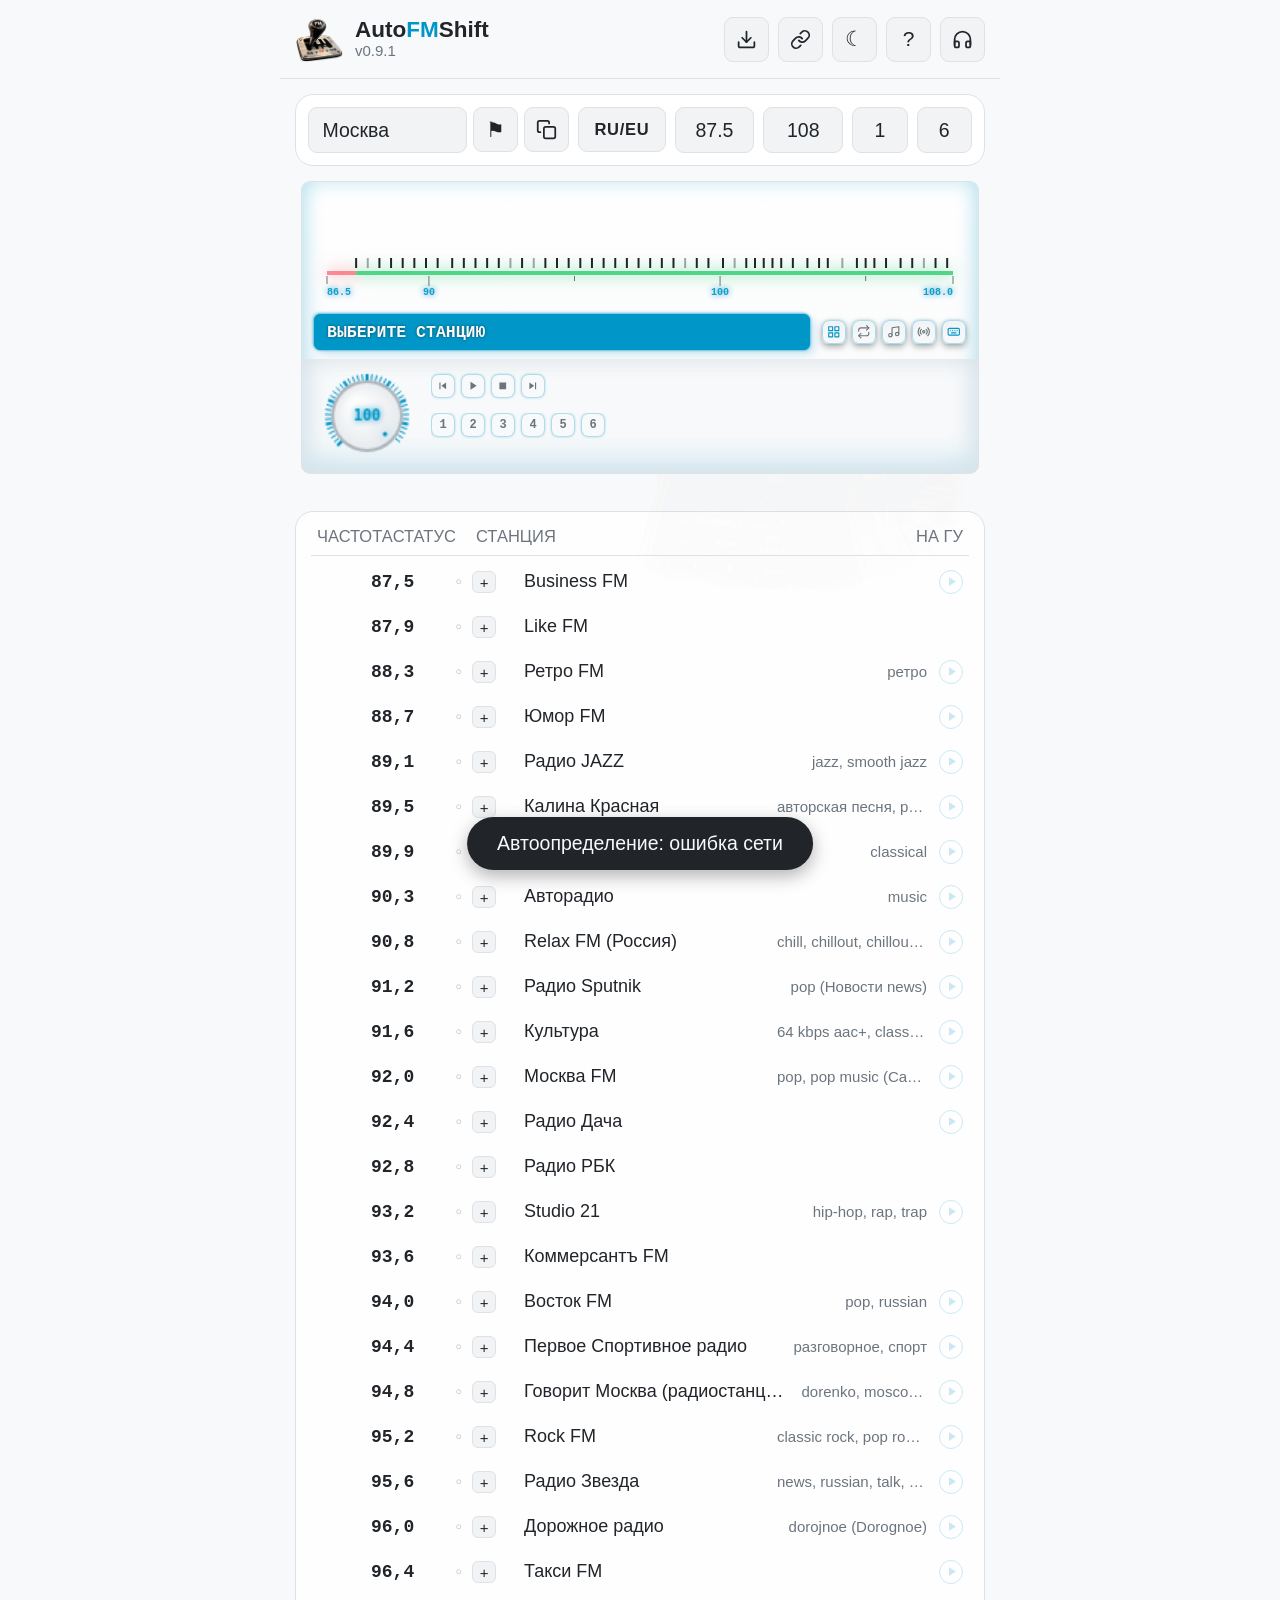
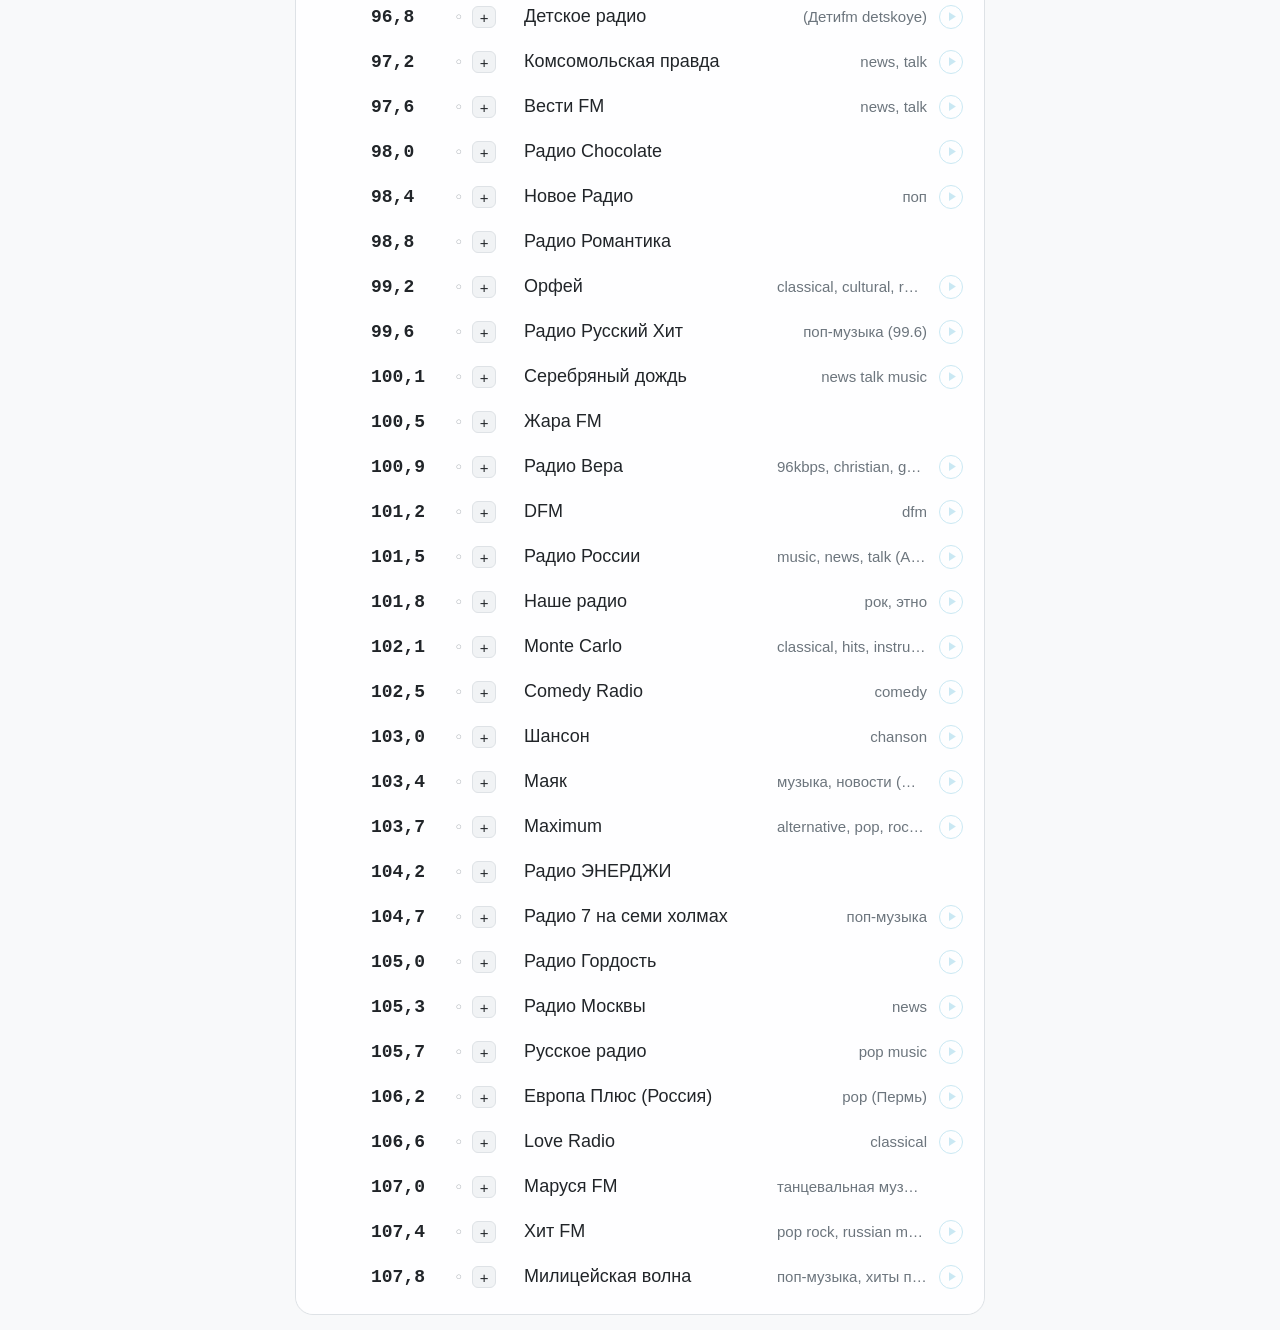
==== index.html @ d3cd69a8 "Release 0.9.1" ====
<!DOCTYPE html>
<html lang="ru">
<head>
    <meta charset="UTF-8">
    <meta name="viewport" content="width=device-width, initial-scale=1.0">
    <meta name="author" content="tabookot; GLM; Claude (Anthropic)">
    <meta http-equiv="Content-Security-Policy" content="default-src 'self'; script-src 'self' https://cdnjs.cloudflare.com https://cdn.jsdelivr.net; style-src 'self' 'unsafe-inline' https://fonts.googleapis.com; font-src https://fonts.gstatic.com; img-src * data: blob:; media-src * blob:; connect-src https: http:; object-src 'none'; base-uri 'none'; form-action 'none'">
    <title>AutoFMShift</title>
    <link rel="icon" type="image/png" href="img/logo_100.png?v=0.9.1">
    <link rel="icon" type="image/svg+xml" href="data:image/svg+xml,%3Csvg xmlns='http://www.w3.org/2000/svg' viewBox='0 0 32 32'%3E%3Cstyle%3E:root{--plate-bg:%23f8f9fa;--plate-border:%23adb5bd;--track:%23212529;--knob:%2300b4d8}@media(prefers-color-scheme:dark){:root{--plate-bg:%23212529;--plate-border:%23495057;--track:%23f8f9fa;--knob:%2300d4ff}}.plate{fill:var(--plate-bg);stroke:var(--plate-border);stroke-width:2}.track{stroke:var(--track);stroke-width:2.5;stroke-linecap:round;stroke-linejoin:round;fill:none}.knob{fill:var(--knob)}%3C/style%3E%3Crect class='plate' x='2' y='2' width='28' height='28' rx='6'/%3E%3Cpath class='track' d='M10 8v16 M22 8v16 M10 16 l4-5 l4 10 l4-5'/%3E%3Ccircle class='knob' cx='22' cy='8' r='4' style='fill:var(--knob)'/%3E%3C/svg%3E">
    <link rel="apple-touch-icon" href="img/logo_100.png?v=0.9.1">
    <link rel="preconnect" href="https://fonts.googleapis.com">
    <link rel="preconnect" href="https://fonts.gstatic.com" crossorigin>
    <link href="https://fonts.googleapis.com/css2?family=Orbitron:wght@500;700;900&display=swap" rel="stylesheet">
    <link rel="stylesheet" href="style.css?v=0.9.1">
    
    <script src="compat.js?v=0.9.1"></script>
</head>
<body>
    <div class="app-container">
        <header class="app-header">
            <div class="brand">
                <div id="logoBtn" class="logo-img" title="AutoFMShift" role="button" tabindex="0" aria-label="Логотип"></div>
                <div id="headerBrand" class="header-brand">
                    <span class="hb-name">Auto<span class="hb-accent">FM</span>Shift</span>
                    <span class="hb-ver" id="headerVersion"></span>
                </div>
            </div>
            <div class="player-panel" id="playerPanel">
                <div class="player-info">
                    <img id="playerLogo" src="" alt="logo" class="player-logo">
                    <div class="player-text">
                        <a id="playerName" href="#" target="_blank" rel="noopener" class="player-name"></a>
                        <a id="playerStreamInfo" class="player-stream-info" title="Сменить поток"></a>
                    </div>
                </div>
                <div class="player-controls-vertical">
                    <div id="playerHint" class="player-hint"></div>
                    <div class="player-controls-row">
                        <button id="playerPrevBtn" class="player-btn" title="Предыдущая">
                            <svg width="18" height="18" viewBox="0 0 24 24" fill="currentColor"><path d="M6 6h2v12H6zm3.5 6l8.5 6V6z"/></svg>
                        </button>
                        <button id="playerPlayBtn" class="player-btn" title="Воспроизведение/Пауза">
                            <svg width="18" height="18" viewBox="0 0 24 24" fill="currentColor"><path d="M8 5v14l11-7z"/></svg>
                        </button>
                        <button id="playerNextBtn" class="player-btn" title="Следующая">
                            <svg width="18" height="18" viewBox="0 0 24 24" fill="currentColor"><path d="M6 18l8.5-6L6 6v12zM16 6v12h2V6h-2z"/></svg>
                        </button>
                    </div>
                    <button id="playerStopBtn" class="player-btn player-btn-mini" title="Стоп">
                        <svg width="12" height="12" viewBox="0 0 24 24" fill="currentColor"><path d="M6 6h12v12H6z"/></svg>
                    </button>
                </div>
                <input type="range" id="volumeSlider" class="volume-slider" min="0" max="1" step="0.01" value="1" title="Громкость">
                <canvas id="spectrumCanvas" class="spectrum-canvas"></canvas>
            </div>
            <div class="actions">
                <div class="dropdown">
                    <button id="downloadBtn" class="btn-icon" title="Скачать" aria-label="Скачать">
                        <svg width="14" height="14" viewBox="0 0 24 24" fill="none" stroke="currentColor" stroke-width="2" stroke-linecap="round" stroke-linejoin="round"><path d="M21 15v4a2 2 0 0 1-2 2H5a2 2 0 0 1-2-2v-4"></path><polyline points="7 10 12 15 17 10"></polyline><line x1="12" y1="15" x2="12" y2="3"></line></svg>
                    </button>
                    <div id="downloadMenu" class="dropdown-menu">
                        <div class="dropdown-item" data-format="png">PNG</div>
                        <div class="dropdown-item" data-format="pdf">PDF</div>
                        <div class="dropdown-item" data-format="xlsx">XLSX</div>
                        <div class="dropdown-item" data-format="json">JSON</div>
                    </div>
                </div>
                <button id="shareBtn" class="btn-icon" title="Поделиться" aria-label="Поделиться">
                    <svg width="14" height="14" viewBox="0 0 24 24" fill="none" stroke="currentColor" stroke-width="2" stroke-linecap="round" stroke-linejoin="round"><path d="M10 13a5 5 0 0 0 7.54.54l3-3a5 5 0 0 0-7.07-7.07l-1.72 1.71"></path><path d="M14 11a5 5 0 0 0-7.54-.54l-3 3a5 5 0 0 0 7.07 7.07l1.71-1.71"></path></svg>
                </button>
                <button id="themeBtn" class="btn-icon" title="Сменить тему" aria-pressed="false"></button>
                <button id="helpBtn" class="btn-icon" title="Инструкция" aria-label="Инструкция">?</button>
                <button id="modeBtn" class="btn-icon" title="Режим" aria-label="Режим"></button>
                <div class="dropdown" id="menuBtnWrapper" style="display: none;">
                    <button id="menuBtn" class="btn-icon" title="Меню">☰</button>
                    <div id="menuDropdown" class="dropdown-menu" style="right: 0; left: auto;"></div>
                </div>
            </div>
        </header>

        <div id="helpModal" class="modal">
            <div class="modal-content">
                <div class="modal-header">
                    <div style="display: flex; flex-direction: column; line-height: 1;">
                        <span style="font-weight: 700; font-size: 18px; font-family: 'Inter', 'Segoe UI', Tahoma, Geneva, Verdana, sans-serif; white-space: nowrap;">Auto<span style="color: var(--accent);">FM</span>Shift</span>
                        <a class="version" id="appVersion" href="https://github.com/tabookot/AutoFMShift" target="_blank" rel="noopener" style="font-size: 10px; color: var(--text-dim); margin-top: 4px;"></a>
                    </div>
                    <div class="actions" style="gap: 6px;">
                        <button id="importBtn" class="btn-icon" title="Импорт настроек (JSON)" aria-label="Импорт">
                            <svg width="14" height="14" viewBox="0 0 24 24" fill="none" stroke="currentColor" stroke-width="2" stroke-linecap="round" stroke-linejoin="round"><path d="M21 15v4a2 2 0 0 1-2 2H5a2 2 0 0 1-2-2v-4"></path><polyline points="17 8 12 3 7 8"></polyline><line x1="12" y1="3" x2="12" y2="15"></line></svg>
                        </button>
                        <input type="file" id="importFileInput" accept=".json" style="display: none;">
                        <div class="dropdown">
                            <button id="resetBtn" class="btn-icon" title="Сброс">
                                <svg width="14" height="14" viewBox="0 0 24 24" fill="none" stroke="currentColor" stroke-width="2" stroke-linecap="round" stroke-linejoin="round"><path d="M18.36 6.64a9 9 0 1 1-12.73 0"></path><line x1="12" y1="2" x2="12" y2="12"></line></svg>
                            </button>
                            <div id="resetMenu" class="dropdown-menu">
                                <div class="dropdown-item" data-reset="city">Сброс текущего города</div>
                                <div class="dropdown-item" data-reset="all">Полный сброс</div>
                            </div>
                        </div>
                        <button id="closeHelpBtn" class="btn-icon" title="Закрыть">
                            <svg width="14" height="14" viewBox="0 0 24 24" fill="none" stroke="currentColor" stroke-width="2" stroke-linecap="round" stroke-linejoin="round"><line x1="18" y1="6" x2="6" y2="18"></line><line x1="6" y1="6" x2="18" y2="18"></line></svg>
                        </button>
                    </div>
                </div>
                <div class="intro" style="margin-top: 15px;">
                    <b>О приложении:</b> Решает проблему прослушивания местных FM-радиостанций на автомобилях с нестандартным диапазоном магнитолы (например, JDM). Приложение подбирает необходимый FM-адаптер (сдвиг частоты), чтобы все местные станции попадали в диапазон вашего ГУ, и показывает, на какой частоте их искать.<br>
                    Данные предоставлены сайтом <a href="https://radiopedia.fandom.com/ru/" target="_blank" rel="noopener">radiopedia.fandom.com</a> и <a href="https://www.radio-browser.info/" target="_blank" rel="noopener">radio-browser.info</a>. <a href="#" id="apiBackupBtn" title="Сформировать бэкап API" style="font-size: 10px; color: var(--text-dim); text-decoration: none;">💾</a>
                </div>
                <ol class="manual">
                    <li>Выберите <b>Город</b> и <b>Диапазон ГУ</b> (магнитолы).</li>
                    <li>Если ГУ не поддерживает местные частоты, под таблицей появится блок <b>FM-Адаптер</b>.</li>
                    <li>Цвета кнопок адаптера (цифра = сдвиг в МГц):
                        <ul>
                            <li><span class="dot best"></span> Ярко-зеленый: лучший сдвиг (кратный 10).</li>
                            <li><span class="dot full"></span> Белый: все станции доступны.</li>
                            <li><span class="dot partial-grad"></span> От желтого к красному: частичное покрытие (зависит от количества доступных станций).</li>
                            <li><span class="dot none"></span> Розовый: станции недоступны.</li>
                        </ul>
                    </li>
                    <li>В таблице колонка «На ГУ» подсвечивает доступные частоты <span style="color:var(--green);font-weight:bold;">зеленым</span>, а недоступные — <span style="color:var(--pink);font-weight:bold;">красным</span>. Оригинальные частоты и названия недоступных станций слегка затемнены.</li>
                    <li>Приложение автоматически сохраняет ваши настройки в локальном кэше браузера для быстрого восстановления.</li>
                    <li><b>Режимы приложения (Настройка / Плеер):</b> Кнопка переключения в правом верхнем углу. В режиме "Настройка" видны поля ввода и сдвиги. В режиме "Плеер" они скрыты для удобства прослушивания. Статусы станций (♥, ★, ⊘) и номера кнопок доступны в обоих режимах.</li>
                    <li><b>🎛️ Шкала-тюнер (FM Dial):</b> Интерактивная шкала частот. Зеленым отмечены доступные частоты, красным — недоступные. Наведите курсор на засечку станции, чтобы увидеть её логотип, жанры и частоту. Кнопки под шкалой позволяют сжать её до диапазона станций города или развернуть на весь FM, а также переключать отображение (Оригинал / На ГУ). Долгий клик по кнопке "На ГУ" разворачивает шкалу. Рядом находится переключатель режима перемотки (по частотам или по назначенным кнопкам), который применяется для кнопок в шапке и на гарнитуре.</li>
                    <li><b>🔄 Смена потоков:</b> Кнопка смены потока рядом с дисплеем шкалы. Одинарный клик меняет поток по кругу. Долгий клик (или правая кнопка мыши) открывает список всех потоков с битрейтом и названием для точного выбора.</li>
                    <li><b>🔊 Крутилка громкости и Mute:</b> Вращайте колесиком мыши или перетаскивайте. Клик по крутилке включает/выключает звук (Mute).</li>
                    <li><b>🔢 Кнопки магнитолы и режим перемотки:</b> Цифровые кнопки под шкалой. Долгое удержание назначает текущую станцию на кнопку. Переключатель режима (иконка списка/кнопок) рядом со шкалой задаёт, как работают кнопки перемотки и гарнитуры: по назначенным кнопкам или по частотам.</li>
                    <li><b>🎵 Инфо о треке из потока:</b> Переключатель с иконкой ноты рядом со шкалой (по умолчанию выкл). Открывает параллельное подключение к потоку и читает метаданные ICY: исполнитель и трек появляются в бегущей строке под шкалой, в подсказке строки потока в шапке и в заголовке вкладки. Цвет иконки — статус: жёлтый мигающий — подключение, зелёный — трек получен, голубой — соединение есть, но треков ещё не было, розовый — ошибка (нет метаданных, CORS или сеть). Подсказка на иконке показывает детали, включая последний полученный трек и число обновлений. Учтите: пока включено, трафик удваивается (второе соединение с потоком), и не все станции отдают метаданные в браузер.</li>
                    <li><b>🎧 Плеер в шапке:</b> Когда дисплей шкалы не виден на экране, в шапке появляется компактный плеер с названием станции, потоком (частота — жирным), громкостью и спектром. При видимой шкале плеер скрывается, а его место занимает название и версия приложения. Громкость регулируется и крутилкой на панели шкалы (колесо/перетаскивание, клик — Mute).</li>
                    <li><b>📲 Системный плеер:</b> На экране блокировки телефона и в шапке ОС доступны Play/Pause/Стоп и смена станции. На iOS кнопки перемотки выглядят как «10 сек» — это ограничение системы для живых потоков, через них работает именно смена станции.</li>
                    <li><b>⭐ Избранное:</b> Первый пункт в списке городов — виртуальный город. При каждом входе в него автоматически собираются все станции со статусами ♥ и ★ из всех городов (без дублей названий, частота — от города, где станция встретилась первой). Внутри него работают свои статусы и кнопки магнитолы, оно хранится локально, участвует в экспорте/импорте JSON и копировании настроек как обычный город. «Сброс текущего города» очищает статусы и кнопки Избранного и сразу собирает ♥/★ со всех городов заново.</li>
                    <li><b>Копирование настроек:</b> Перенос из другого города в текущий (включая Избранное в обе стороны) без удаления существующих настроек: статусы (♥, ★) добавляются только станциям без пометок, номера кнопок переносятся, только если в городе-цели ещё нет ни одной назначенной. Для Избранного дополнительно вносятся ♥/★-станции города-источника, которых в нём ещё не было.</li>
                    <li><b>Экспорт / Импорт (JSON) и Офлайн-режим:</b> Позволяет сделать резервную копию ваших настроек и списка станций для всех городов в один файл. Списки кэшируются, позволяя работать с приложением даже при падении API или отсутствии интернета.</li>
                    <li><b>Подсказка для ввода:</b> Чтобы изменить число в полях ввода, прокручивайте колесо мыши вверх или вниз, а на мобильных — касайтесь поля и ведите палец вверх или вниз.</li>
                    <li style="font-size: 11px; color: var(--text-dim); list-style: none;">Источники данных: <span style="color: var(--accent); font-weight: bold;">■ API</span>, <span style="color: var(--green); font-weight: bold;">■ Бэкап</span>, <span style="color: var(--text-dim); font-weight: bold;">■ Кэш</span>. Плейлист и метаданные: <span style="color: var(--text-dim); font-weight: bold;">■ radio-browser.info</span>.</li>
                </ol>
                <p class="authors" style="font-size: 12px; color: var(--text-dim);">Авторы: tabookot, GLM, Claude (Anthropic) — <a href="https://github.com/tabookot/AutoFMShift/blob/main/AUTHORS.md" target="_blank" rel="noopener">AUTHORS.md</a></p>
                <div class="repo-link">
                    <a href="https://github.com/tabookot/AutoFMShift" target="_blank" rel="noopener">GitHub репозиторий</a>
                </div>
            </div>
        </div>

        <div id="cacheModal" class="modal">
            <div class="modal-content">
                <div class="modal-header">
                    <h2>Обновление приложения</h2>
                </div>
                <div class="intro">
                    Версия сохраненных данных устарела и несовместима с новой версией приложения. <br><br>
                    Необходимо сделать полный сброс. Все текущие локальные настройки (города, статусы, кнопки) будут удалены.<br><br>
                    Вы согласны продолжить?
                </div>
                <div style="display:flex; gap:10px; justify-content:center; margin-top: 20px;">
                    <button id="cacheResetBtn" class="btn-text" style="flex:1; background: var(--danger); color: #fff; border-color: var(--danger);">Сбросить и продолжить</button>
                </div>
            </div>
        </div>

        <div id="transferModal" class="modal">
            <div class="modal-content">
                <div class="modal-header">
                    <h2>Копирование настроек</h2>
                    <button class="btn-close" id="closeTransferBtn">&times;</button>
                </div>
                <div class="intro">
                    Выберите город-источник для копирования статусов и кнопок в текущий город:
                    <div id="transferCityList" class="custom-select-menu show" style="position:relative; max-height:250px; margin-top:10px; border-color:var(--border);"></div>
                    <div style="display:flex; gap:20px; margin-top:15px; justify-content: center;">
                        <label class="checkbox-wrap">
                            <input type="checkbox" id="transferStatuses" checked>
                            <span class="checkbox-custom"></span> Статусы
                        </label>
                        <label class="checkbox-wrap">
                            <input type="checkbox" id="transferPresets" checked>
                            <span class="checkbox-custom"></span> Номера кнопок
                        </label>
                    </div>
                    <div style="font-size: 11px; color: var(--text-dim); margin-top: 8px;">Существующие настройки не удаляются: статусы добавляются только станциям без пометок, кнопки переносятся, только если в городе-цели ещё нет ни одной назначенной.</div>
                </div>
                <div style="display:flex; gap:10px; justify-content:center; margin-top: 20px;">
                    <button id="doTransferBtn" class="btn-text" style="flex:1; background: var(--accent); color: var(--bg); border-color: var(--accent);">Копировать</button>
                    <button id="cancelTransferBtn" class="btn-text" style="flex:1;">Отмена</button>
                </div>
            </div>
        </div>

        <div id="exportModal" class="modal">
            <div class="modal-content">
                <div class="modal-header">
                    <h2>Экспорт настроек (JSON)</h2>
                    <button class="btn-close" id="closeExportBtn">&times;</button>
                </div>
                <div class="intro">
                    Отметьте города, настройки которых вы хотите выгрузить в файл бэкапа:
                    <button id="toggleAllExportBtn" class="btn-text" style="margin-top:10px; width:100%;">Выделить все</button>
                    <div id="exportCityList" class="custom-select-menu show" style="position:relative; max-height:280px; margin-top:5px; border-color:var(--border); overflow-y: auto;"></div>
                </div>
                <div style="display:flex; gap:10px; justify-content:center; margin-top: 20px;">
                    <button id="doExportBtn" class="btn-text" style="flex:1; background: var(--accent); color: var(--bg); border-color: var(--accent);">Экспортировать</button>
                    <button id="cancelExportBtn" class="btn-text" style="flex:1;">Отмена</button>
                </div>
            </div>
        </div>

        <main class="content">
            <section class="panel control-panel">
                <div class="control-row">
                    <div class="select-group">
                        <div class="select-wrapper" title="Выберите город для загрузки списка местных радиостанций.">
                            <div id="citySelect" class="custom-select" tabindex="0">
                                <div id="citySelectTrigger" class="custom-select-trigger">Загрузка...</div>
                                <div id="citySelectMenu" class="custom-select-menu"></div>
                            </div>
                            <button id="geoBtn" class="btn-icon mini" title="Определить ваш город по IP-адресу.">&#9873;</button>
                            <button id="transferBtn" class="btn-icon mini" title="Скопировать настройки от другого города" style="display: none;">
                                <svg width="14" height="14" viewBox="0 0 24 24" fill="none" stroke="currentColor" stroke-width="2" stroke-linecap="round" stroke-linejoin="round"><rect x="9" y="9" width="13" height="13" rx="2" ry="2"></rect><path d="M5 15H4a2 2 0 0 1-2-2V4a2 2 0 0 1 2-2h9a2 2 0 0 1 2 2v1"></path></svg>
                            </button>
                        </div>
                        <div class="dropdown">
                            <button id="templatesBtn" class="btn-text" title="Головное Устройство (ГУ) — это магнитола. Выберите диапазон частот в зависимости от рынка происхождения авто (Япония, США, РФ/Европа) или укажите свой.">RU/EU</button>
                            <div id="templatesMenu" class="dropdown-menu"></div>
                        </div>
                    </div>
                    <div class="input-group">
                        <input type="number" id="minFreq" step="0.1" min="64" max="110" title="Мин. частота ГУ">
                        <input type="number" id="maxFreq" step="0.1" min="64" max="110" title="Макс. частота ГУ">
                        <input type="number" id="bands" min="1" max="5" value="1" title="Кол-во бэндов (диапазонов) ГУ" style="display: none;">
                        <input type="number" id="presets" min="1" max="18" value="6" title="Кнопок быстрого доступа в одном бэнде" style="display: none;">
                    </div>
                </div>
            </section>

            <div class="content-wrapper">
                <div class="bg-bandit" id="bgBandit"></div>
                
                <section class="panel adapter-panel" id="adapterPanel" style="display: none;">
                    <div class="panel-title" title="Сдвиг частоты вычитается из частоты станции для попадания в диапазон ГУ. Например, станция 100.0 МГц при сдвиге 10 будет вещать на 90.0 МГц.">FM-Адаптер (Сдвиг, МГц)</div>
                    <div class="chips-container" id="adapterChips"></div>
                    <div class="hover-trigger" id="hoverTrigger" title="Наведите или удерживайте для подсказки" style="width: 64px; right: 0;"></div>
                </section>

                <div id="fmDialWrapper" class="fm-dial-wrapper" style="display: none;">
                    <canvas id="fmDialCanvas"></canvas>
                    <div class="dial-display-row">
                        <div class="dial-display-info">
                            <div id="dialPlayerLogo" class="dial-player-logo" style="display: none;"></div>
                            <div id="dialMarqueeContainer" class="dial-marquee-container">
                                <div id="dialMarquee" class="dial-marquee">ВЫБЕРИТЕ СТАНЦИЮ</div>
                            </div>
                        </div>
                        <div class="fm-dial-controls">
                            <button id="dialSkipModeBtn" class="chip-btn control-chip" title="Режим перемотки: По кнопкам"></button>
                            <button id="dialSwitchStreamBtn" class="chip-btn control-chip" title="Сменить поток">
                                <svg width="14" height="14" viewBox="0 0 24 24" fill="none" stroke="currentColor" stroke-width="2" stroke-linecap="round" stroke-linejoin="round"><polyline points="17 1 21 5 17 9"></polyline><path d="M3 11V9a4 4 0 0 1 4-4h14"></path><polyline points="7 23 3 19 7 15"></polyline><path d="M21 13v2a4 4 0 0 1-4 4H3"></path></svg>
                            </button>
                            <button id="dialMetaBtn" class="chip-btn control-chip" title="Инфо о треке: выкл">
                                <svg width="14" height="14" viewBox="0 0 24 24" fill="none" stroke="currentColor" stroke-width="2" stroke-linecap="round" stroke-linejoin="round"><path d="M9 18V5l12-2v13"></path><circle cx="6" cy="18" r="3"></circle><circle cx="18" cy="16" r="3"></circle></svg>
                            </button>
                            <button id="dialFreqToggleBtn" class="chip-btn control-chip" title="Оригинальные частоты (удержание для полной шкалы)" style="display: none;"></button>
                            <button id="dialControlsToggleBtn" class="chip-btn control-chip" title="Кнопки шкалы"></button>
                        </div>
                    </div>
                    <div id="dialPresets" class="dial-presets"></div>
                </div>
                <div id="dialTooltip" class="dial-tooltip"></div>

                <section class="panel stations-panel">
                    <div class="error-msg" id="errorMsg"></div>
                    <div class="stations-header">
                        <span class="col-freq" title="Оригинальная частота вещания радиостанции.">Частота</span>
                        <span class="col-status" id="statusHeader" title="Пометки и номера кнопок. Клик по иконке меняет статус, клик по номеру открывает меню назначения кнопки магнитолы." style="display: none;">Статус</span>
                        <span class="col-name" title="Название радиостанции. Кликните, чтобы увидеть полное имя, если оно обрезано.">Станция</span>
                        <span class="col-shifted" title="Частота на магнитоле после установки адаптера. Зеленый — доступна, красный — вне диапазона.">На ГУ</span>
                    </div>
                    <div class="stations-list" id="stationsList"></div>
                </section>
            </div>
        </main>
    </div>

    <div id="loadingModal" class="modal">
        <div class="modal-content">
            <div class="spinner"></div>
            <div id="loadingText" style="color: var(--text); margin-top: 15px;">Загрузка...</div>
            <button id="cancelLoadingBtn" class="btn-text" style="margin: 20px auto 0 auto; width: auto; padding: 5px 20px; background: transparent; color: var(--accent); border-color: var(--accent);">Отмена</button>
        </div>
    </div>

    <div id="toast" class="toast" role="status" aria-live="polite"></div>
    <audio id="audioPlayer" preload="none"></audio>
    
    
    
    <script src="cities.js?v=0.9.1"></script>
    <script src="api.js?v=0.9.1"></script>
    <script src="fmuse.js?v=0.9.1"></script>
    <script src="core.js?v=0.9.1"></script>
    <script src="exports.js?v=0.9.1"></script>
    <script src="dial.js?v=0.9.1"></script>
    <script src="player.js?v=0.9.1"></script>
    
    <script src="scorch/scorch.js?v=0.9.1"></script>

    <script src="app.js?v=0.9.1"></script>
</body>
</html>
---- style.css ----
:root {
    --bg: #0f1115;
    --panel: #181c23;
    --panel-light: #222730;
    --text: #e4e6eb;
    --text-dim: #8b909a;
    --accent: #00d4ff;
    --accent-glow: rgba(0, 212, 255, 0.4);
    --danger: #ff4757;
    --border: #2a2f38;
    --green: #2ecc71;
    --yellow: #f1c40f;
    --pink: #ff4757;
    --trash: #9b59b6;
    --unavailable-text: #ff8a8a;
    --radius: 12px;
    --radius-sm: 6px;
    --space: 10px;
    --transition: 0.2s ease;
}

:root[data-theme="light"] {
    --bg: #f8f9fa;
    --panel: #ffffff;
    --panel-light: #f1f3f5;
    --text: #212529;
    --text-dim: #6c757d;
    --accent: #0096c7;
    --accent-glow: rgba(0, 150, 199, 0.2);
    --border: #dee2e6;
    --green: #27ae60;
    --yellow: #f39c12;
    --pink: #ff4757;
    --trash: #8e44ad;
    --unavailable-text: #c92a2a;
}

* { box-sizing: border-box; margin: 0; padding: 0; -webkit-tap-highlight-color: transparent; }

body {
    font-family: -apple-system, BlinkMacSystemFont, "Segoe UI", Roboto, Helvetica, Arial, sans-serif;
    background: var(--bg);
    color: var(--text);
    min-height: 100vh;
    min-width: 300px;
    font-size: 13px;
    overflow-y: auto;
    scrollbar-width: thin;
    scrollbar-color: var(--border) transparent;
}

::-webkit-scrollbar { width: 4px; height: 4px; }
::-webkit-scrollbar-track { background: transparent; }
::-webkit-scrollbar-thumb { background: var(--border); border-radius: 4px; }
::-webkit-scrollbar-thumb:hover { background: var(--text-dim); }

.app-container {
    display: flex;
    flex-direction: column;
    min-height: 100vh;
    max-width: 480px;
    margin: 0 auto;
}

.app-header {
    display: flex;
    justify-content: space-between;
    align-items: center;
    padding: var(--space);
    border-bottom: 1px solid var(--border);
    position: sticky;
    top: 0;
    background: var(--bg);
    z-index: 10;
}

.brand { display: flex; align-items: center; gap: 8px; min-width: 0; flex-shrink: 0; }
.header-brand { display: flex; flex-direction: column; line-height: 1.1; min-width: 0; user-select: none; }
.header-brand .hb-name { font-weight: 700; font-size: 15px; white-space: nowrap; }
.header-brand .hb-accent { color: var(--accent); }
.header-brand .hb-ver { font-size: 10px; color: var(--text-dim); font-weight: 400;}
.logo-img {
    width: 32px; height: 32px; flex-shrink: 0;
    background-image: url('img/logo_100.png');
    background-size: contain; background-repeat: no-repeat; background-position: center;
    border-radius: 4px; cursor: pointer; user-select: none; -webkit-user-drag: none; pointer-events: auto;
    position: relative; /* Для центрирования цифр частоты */
}

.player-panel {
    display: none;
    align-items: center;
    justify-content: flex-start;
    gap: 15px;
    flex: 1 1 0;
    min-width: 0;
    margin-left: 20px;
    margin-right: 10px;
    /* Lift into header padding zones so the logo (32px) stays the tallest item */
    margin-top: calc(var(--space) * -1);
    margin-bottom: calc(var(--space) * -1);
    position: relative;
    overflow: hidden;
    padding: 0;
}
.player-info { display: flex; align-items: center; gap: 8px; min-width: 0; flex: 1 1 auto; overflow: hidden; z-index: 3; }
.player-logo { width: 28px; height: 28px; border-radius: 4px; object-fit: contain; background: var(--panel-light); flex-shrink: 0; }
.player-text { display: flex; flex-direction: column; min-width: 0; flex: 1 1 auto; overflow: hidden; width: 100%; }
.player-name-row { display: flex; align-items: baseline; gap: 5px; min-width: 0; }
.player-name-row .player-name { width: auto; flex: 1 1 auto; }
.player-freq { font-family: 'Orbitron', monospace; font-size: 11px; font-weight: 700; color: var(--accent); flex-shrink: 0; }
.player-name { font-size: 12px; color: var(--text); text-decoration: none; white-space: nowrap; overflow: hidden; text-overflow: ellipsis; width: 100%; }

.player-name:hover { color: var(--accent); }
.player-stream-info {
    background: none; border: none; color: var(--text-dim); font-size: 9px; cursor: default; padding: 0;
    white-space: nowrap; overflow: hidden; text-overflow: ellipsis; text-align: left;
    display: block; width: 100%; text-decoration: none;
}
.player-stream-info.active-link {
    color: var(--accent); cursor: pointer; pointer-events: auto;
}
.player-stream-info.active-link:hover { text-decoration: underline; }

.player-controls-vertical {
    display: flex; 
    flex-direction: column; 
    align-items: center; 
    justify-content: center; 
    gap: 2px; 
    height: 100%; 
    z-index: 3; 
    flex-shrink: 0;
}
.player-hint {
    font-size: 9px;
    color: var(--text-dim);
    height: 11px;
    line-height: 11px;
    white-space: nowrap;
    opacity: 0;
    transition: opacity 0.2s;
    pointer-events: none;
}
.player-hint.show { opacity: 1; }
.player-controls-row {
    display: flex; gap: 4px;
}
.player-btn {
    background: none; border: none; color: var(--accent); cursor: pointer; padding: 0; display: flex; align-items: center; justify-content: center;
    width: 24px; height: 22px; position: relative;
}
.player-btn.loading svg { opacity: 0; }
.player-btn.loading::after {
    content: ''; position: absolute; width: 18px; height: 18px;
    top: 2px; left: 3px;
    border: 2px solid var(--border); border-top-color: var(--accent);
    border-radius: 50%; animation: spin 0.8s linear infinite;
}
.player-btn-mini { width: 24px; height: 12px; opacity: 0.7; }
.player-btn-mini:hover { opacity: 1; }

.volume-slider {
    -webkit-appearance: none; 
    appearance: none;
    -moz-orient: vertical;
    writing-mode: vertical-lr;
    direction: rtl;
    width: 8px; height: 32px; 
    background: var(--border); border-radius: 4px; 
    outline: none; cursor: pointer; z-index: 3; flex-shrink: 0;
    padding: 0; margin: 0;
    overflow: hidden;
}
.volume-slider::-webkit-slider-thumb {
    -webkit-appearance: none; appearance: none;
    width: 0; height: 0; 
    background: transparent; 
    cursor: pointer;
}
.volume-slider::-moz-range-thumb {
    width: 0; height: 0;
    background: transparent; cursor: pointer; border: none;
}
.volume-slider::-moz-range-track {
    width: 8px; height: 32px;
    background: transparent;
    border-radius: 4px;
}

.spectrum-canvas {
    position: absolute; bottom: 0; left: 0; width: 100%; height: 18px; pointer-events: none; z-index: 1; opacity: 0.9;
}

.actions { display: flex; gap: 6px; flex-shrink: 0; align-items: center; z-index: 10; }
.content { flex: 1; padding: var(--space); display: flex; flex-direction: column; gap: var(--space); }

.panel { border: 1px solid var(--border); border-radius: var(--radius); padding: var(--space); }
.control-panel { padding: 8px; background: var(--panel); }

.control-row { display: flex; flex-wrap: wrap; gap: 6px; align-items: center; }
.select-group { display: flex; gap: 6px; flex: 1 1 220px; min-width: 0; }
.input-group { display: flex; gap: 6px; flex: 1 1 180px; align-items: center; }

.select-wrapper { display: flex; gap: 4px; flex: 1 1 75%; min-width: 0; }
.select-wrapper select { flex: 1; }
.dropdown { position: relative; flex: 1 1 25%; min-width: 0; display: flex; }

input, select {
    background: var(--panel-light); border: 1px solid var(--border); color: var(--text);
    padding: 7px 9px; border-radius: var(--radius-sm); font-size: 13px; width: 100%; outline: none;
    transition: border-color var(--transition); -webkit-appearance: none; appearance: none; min-width: 0;
}
input:focus, select:focus { border-color: var(--accent); box-shadow: 0 0 0 2px var(--accent-glow); }

input[type=number]::-webkit-inner-spin-button, 
input[type=number]::-webkit-outer-spin-button { 
    -webkit-appearance: none; margin: 0; display: none;
}
input[type="checkbox"] {
    -webkit-appearance: checkbox !important;
    appearance: checkbox !important;
    width: 16px !important;
    height: 16px !important;
    min-width: 0 !important;
    padding: 0 !important;
    margin: 0 !important;
    background: transparent !important;
    border: none !important;
    cursor: pointer !important;
}
input[type=number] { -moz-appearance: textfield; appearance: textfield; }

#minFreq, #maxFreq { flex: 2 1 50px; min-width: 45px; text-align: center; }
#bands, #presets { flex: 1.2 1 35px; min-width: 35px; text-align: center; padding-left: 4px; padding-right: 4px; }

.btn-icon {
    background: var(--panel-light); border: 1px solid var(--border); color: var(--text);
    height: 30px; min-width: 30px; padding: 0 4px; border-radius: var(--radius-sm); cursor: pointer;
    font-size: 14px; display: flex; align-items: center; justify-content: center; transition: all var(--transition);
    flex-shrink: 0;
}
.btn-icon:hover, .btn-icon:active { border-color: var(--accent); color: var(--accent); }
.btn-icon.mini { width: 30px; min-width: 30px; padding: 0; }
.btn-icon.active { background: var(--accent); color: var(--bg); border-color: var(--accent); }

.btn-text {
    background: var(--panel-light); border: 1px solid var(--border); color: var(--text);
    height: 30px; width: 100%; padding: 0 6px; border-radius: var(--radius-sm); cursor: pointer;
    font-size: 11px; display: flex; align-items: center; justify-content: center; transition: all var(--transition);
    text-transform: uppercase; font-weight: 600; letter-spacing: 0.5px;
}
.btn-text:hover, .btn-text:active { border-color: var(--accent); color: var(--accent); }

.dropdown-menu {
    position: absolute; top: calc(100% + 4px); right: 0; background: var(--panel);
    border: 1px solid var(--border); border-radius: var(--radius); padding: 4px; z-index: 20;
    min-width: 100px; 
    display: none; box-shadow: 0 4px 12px rgba(0,0,0,0.2);
}
.dropdown-menu.show { display: block; }
.dropdown-item { padding: 8px 10px; cursor: pointer; border-radius: var(--radius-sm); font-size: 13px; text-transform: uppercase; white-space: nowrap; }
.dropdown-item:hover { background: var(--panel-light); }

.content-wrapper { position: relative; display: flex; flex-direction: column; gap: var(--space); }

.bg-bandit {
    position: absolute; top: 0; right: 0; width: 100%; height: 100%; max-width: 460px; aspect-ratio: 3/2;
    background-image: url('img/bandit.png'); background-size: contain; background-repeat: no-repeat; background-position: top right;
    opacity: 0.01; transition: opacity 9s ease, z-index 0s linear 9s; pointer-events: none; z-index: 2;
}
#bgBandit.hovered { opacity: 1; z-index: 2000; transition: opacity 9s ease, z-index 0s linear 0s; }

.adapter-panel, .stations-panel { position: relative; background: transparent; border: 1px solid var(--border); border-radius: var(--radius); padding: var(--space); }

.fm-dial-wrapper {
    position: relative; height: 195px; margin: 0 4px 15px 4px; /* Увеличена высота */
    background: linear-gradient(180deg, var(--panel) 0%, var(--bg) 100%);
    border: 1px solid var(--border); border-radius: var(--radius-sm);
    overflow: hidden; z-index: 4;
    flex-shrink: 0;
    display: flex; flex-direction: column;
    box-shadow: inset 0 0 15px var(--accent-glow), inset 0 -8px 14px var(--accent-glow);
    animation: tube-flicker 8s infinite steps(60);
}
.fm-dial-wrapper.controls-hidden {
    height: 120px; /* Канвас (84px) + строка дисплея (32px) */
}
/* Скрываем только панель с цифровыми кнопками, строка с дисплеем остается видимой */
.fm-dial-wrapper.controls-hidden .dial-presets {
    display: none;
}

/* Ряд дисплея, встроенный в шкалу */
.dial-display-row {
    height: 32px; display: flex; align-items: center; padding: 0 8px; gap: 8px;
    flex-shrink: 0; background: transparent;
}
.dial-display-info { display: flex; align-items: center; gap: 8px; flex: 1; min-width: 0; }
.dial-player-logo { 
    width: 24px; height: 24px; border-radius: 4px; 
    background: var(--bg); flex-shrink: 0; 
    display: flex; align-items: center; justify-content: center;
    font-family: 'Orbitron', monospace; font-size: 9px; font-weight: bold; color: var(--accent);
}
.dial-player-logo img { width: 100%; height: 100%; border-radius: 4px; object-fit: contain; }
.dial-marquee-container {
    position: relative; flex: 1; overflow: hidden; height: 24px; border: 1px solid var(--accent);
    border-radius: 4px; background: var(--accent); display: flex; align-items: center;
    cursor: pointer; flex-shrink: 1; min-width: 50px;
    box-shadow: 0 0 2px var(--accent), 3px 3px 6px var(--accent-glow), -1px -1px 2px var(--accent-glow);
    animation: neon-flicker 8s infinite steps(60);
}
.dial-marquee {
    white-space: nowrap; font-family: 'Orbitron', monospace; font-size: 11px; font-weight: bold;
    color: var(--bg); text-shadow: 0 0 2px rgba(0,0,0,0.5); padding-left: 8px;
    box-sizing: border-box;
    display: inline-block; /* Позволяет занимать только ширину контента */
}
.dial-marquee.scroll-active {
    padding-left: 0;
    animation: scroll-text 20s linear infinite;
}
@keyframes scroll-text {
    0% { transform: translateX(0); }
    100% { transform: translateX(-50%); } /* Сдвиг ровно на половину задвоенного текста */
}

/* Меню выбора потока (поведение как у тултипа) */
.stream-menu {
    position: fixed;
    transform: translateX(-50%);
    min-width: 200px; max-height: 250px; overflow-y: auto; right: auto; left: 50%; top: 100%;
    z-index: 2000; background: var(--panel); border: 1px solid var(--border);
    border-radius: var(--radius-sm); padding: 4px; box-shadow: 0 4px 12px rgba(0,0,0,0.5);
    display: flex; flex-direction: column; gap: 2px;
    margin-bottom: 8px; /* Отступ от кнопки */
}
.stream-item { display: flex; flex-direction: column; gap: 4px; padding: 8px 10px; font-size: 13px; border-radius: 4px; cursor: pointer; }
.stream-item:hover { background: var(--panel-light); }
.stream-item.current { background: var(--accent); color: var(--bg); }
.stream-item.disabled { 
    color: var(--text-dim); 
    opacity: 0.5; 
    pointer-events: none; 
    text-decoration: line-through;
}
.stream-item .stream-name { font-weight: bold; white-space: nowrap; overflow: hidden; text-overflow: ellipsis; font-size: 14px; }
.stream-item .stream-info { font-size: 11px; opacity: 0.8; white-space: nowrap; overflow: hidden; text-overflow: ellipsis; }

/* Контролы в строке дисплея (повышенная специфичность для гарантии размера) */
.dial-display-row .fm-dial-controls { 
    display: flex; gap: 4px; align-items: center; flex-shrink: 0; position: static !important;
}
.dial-display-row .fm-dial-controls .chip-btn.control-chip { 
    height: 16px !important; min-width: 16px !important; width: 16px !important; padding: 0 !important;
    border-radius: 4px !important; 
}
.dial-display-row .fm-dial-controls .chip-btn.control-chip svg { width: 9px !important; height: 9px !important; }

/* Меню выбора потока */
.stream-item { display: flex; flex-direction: column; gap: 2px; padding: 6px 8px; font-size: 11px; border-radius: 4px; cursor: pointer; }
.stream-item:hover { background: var(--panel-light); }
.stream-item.current { background: var(--accent); color: var(--bg); }
.stream-item .stream-name { font-weight: bold; white-space: nowrap; overflow: hidden; text-overflow: ellipsis; }
.stream-item .stream-info { font-size: 9px; opacity: 0.8; }
@keyframes tube-flicker {
    0% { opacity: 1; }
    70% { opacity: 1; }
    72% { opacity: 0.85; }
    74% { opacity: 1; }
    100% { opacity: 1; }
}
.fm-dial-controls { position: absolute; top: 5px; right: 10px; z-index: 10; display: flex; gap: 4px; }
.fm-dial-controls .chip-btn.control-chip { 
    width: 24px; height: 24px; min-width: 24px; padding: 0; 
    background: linear-gradient(180deg, var(--panel-light) 0%, var(--bg) 100%);
    box-shadow: 0 2px 4px rgba(0,0,0,0.3), inset 0 1px 0 rgba(255,255,255,0.05);
}
#fmDialCanvas { width: 100%; height: 84px; display: block; cursor: pointer; }

.dial-presets {
    position: absolute; bottom: 0; left: 0; right: 0; height: 76px;
    display: flex; align-items: stretch; gap: 8px;
    padding: 4px 8px; 
    background: var(--bg); /* Фон как у шкалы */
    /* Эффект свечения вдоль периметра (только снизу и по бокам) */
    box-shadow: inset 0 0 15px var(--border), inset 0 -8px 20px var(--accent-glow);
}
.dial-knob-wrap {
    width: 70px; height: 100%; display: flex; align-items: center; justify-content: center; flex-shrink: 0;
}
#dialKnob { width: 64px; height: 64px; cursor: ns-resize; }
.dial-right-area {
    flex: 1; display: flex; flex-direction: column; justify-content: flex-end; gap: 4px; min-width: 0;
}
.dial-row {
    display: flex; align-items: center; gap: 4px; height: 28px;
    overflow: hidden; scrollbar-width: none;
}
.dial-row::-webkit-scrollbar { display: none; }
.dial-row-top { flex-shrink: 0; }
.dial-row-presets {
    flex-wrap: wrap; height: 40px; align-content: flex-start;
}
.dial-spacer { flex: 1; }

.chip-btn {
    position: relative;
    height: 16px; min-width: 16px; padding: 0 2px;
    border: 1px solid transparent; /* Убрали старый контур */
    border-radius: 4px; 
    background: var(--bg); /* Фон, адаптивный под тему */
    color: var(--text-dim); 
    cursor: pointer; 
    font-family: 'Orbitron', monospace; font-size: 8px; font-weight: bold;
    display: flex; align-items: center; justify-content: center; flex-shrink: 0;
    transition: all 0.1s; user-select: none;
    overflow: visible;
    z-index: 1;
}
/* Эффект мерцающего неонового свечения (2 пикселя) */
.chip-btn::after {
    content: '';
    position: absolute;
    inset: 0;
    border-radius: 4px;
    box-shadow: 0 0 2px var(--accent);
    opacity: 0.8;
    animation: neon-flicker 8s infinite steps(60);
    pointer-events: none;
    z-index: -1;
}
@keyframes neon-flicker {
    0%, 100% { opacity: 0.7; box-shadow: 0 0 2px var(--accent); }
    50% { opacity: 1; box-shadow: 0 0 4px var(--accent); }
    52% { opacity: 0.6; box-shadow: 0 0 1px var(--accent); }
    54% { opacity: 1; box-shadow: 0 0 3px var(--accent); }
}

.chip-btn:hover { color: var(--accent); }
.chip-btn.band-chip { 
    font-size: 7px; 
    min-width: 14px; 
    padding: 0 2px;
}
.chip-btn.band-chip.active { color: var(--accent); }

.chip-btn.control-chip { 
    padding: 0;
    width: 16px; height: 16px;
}
#dialMetaBtn.meta-connecting { color: var(--yellow); animation: meta-pulse 1s ease-in-out infinite; }
#dialMetaBtn.meta-live { color: var(--green); }
#dialMetaBtn.meta-warn { color: var(--accent); }
#dialMetaBtn.meta-err { color: var(--pink); opacity: 0.85; }
@keyframes meta-pulse {
    0%, 100% { opacity: 1; }
    50% { opacity: 0.4; }
}
.chip-btn.control-chip svg { width: 9px; height: 9px; }

.chip-btn.occupied {
    color: var(--accent); 
}
.chip-btn.assigned-active { 
    background: var(--accent); color: var(--bg); 
    box-shadow: 0 0 4px var(--accent);
}
.chip-btn.assigned-active::after {
    opacity: 1; animation: none; box-shadow: 0 0 4px var(--accent);
}
.chip-btn.disabled {
    color: #5a7d99;
    opacity: 0.7;
}
.chip-btn.status-chip.assigned-active { 
    background: transparent; 
    color: var(--accent); 
}
.chip-btn.status-chip { font-size: 10px; }

/* 2 ряд кнопок (пресеты) */
.dial-row-presets .chip-btn {
    height: 16px; min-width: 16px; font-size: 8px; padding: 0 2px;
}
.dial-row-presets .chip-btn.control-chip {
    height: 16px; min-width: 16px; width: 16px;
}
.dial-row-presets .chip-btn.control-chip svg { width: 9px; height: 9px; }

.dial-tooltip {
    position: fixed; transform: translate(-50%, -100%);
    background: var(--panel); 
    border: 1px solid var(--accent);
    box-shadow: 0 0 15px var(--accent), inset 0 0 10px var(--accent-glow);
    padding: 8px 12px; border-radius: 6px;
    display: flex; align-items: center; gap: 8px;
    opacity: 0; transition: opacity 0.2s; pointer-events: none;
    z-index: 1000; max-width: 220px;
}
.dial-freq {
    font-family: 'Orbitron', monospace; font-weight: bold;
    color: var(--accent); font-size: 14px;
    text-shadow: 0 0 6px var(--accent); margin-bottom: 2px;
}
.dial-tooltip img { width: 24px; height: 24px; border-radius: 4px; object-fit: cover; flex-shrink: 0; }
.dial-tooltip .dial-name { 
    font-size: 12px; font-weight: bold; color: var(--accent); 
    text-shadow: 0 0 4px var(--accent);
    white-space: nowrap; overflow: hidden; text-overflow: ellipsis; max-width: 160px; 
}
.dial-tooltip .dial-tags { 
    font-size: 10px; color: var(--text-dim); 
    white-space: nowrap; overflow: hidden; text-overflow: ellipsis; max-width: 160px; 
}

.fm-dial-scale { position: relative; width: 100%; height: 100%; margin-top: 20px; border-bottom: 2px solid var(--border); }
.fm-dial-tick { position: absolute; bottom: 0; width: 1px; height: 8px; background: var(--text-dim); cursor: pointer; transition: height 0.1s; }
.fm-dial-tick:hover { height: 14px; background: var(--accent); z-index: 5; }
.fm-dial-tick.fav { height: 12px; width: 2px; background: var(--pink); }
.fm-dial-tick.cand { height: 12px; width: 2px; background: var(--yellow); }
.fm-dial-label {
    position: absolute; font-size: 10px; color: var(--text-dim);
    transform: translateX(-50%); white-space: nowrap; cursor: pointer; background: var(--panel); padding: 0 2px;
}
.fm-dial-label.fav { color: var(--pink); font-weight: bold; }
.fm-dial-label.cand { color: var(--yellow); font-weight: bold; }
.fm-dial-indicator {
    position: absolute; top: 10px; bottom: 0; width: 2px; background: var(--accent);
    box-shadow: 0 0 8px var(--accent); pointer-events: none; transition: left 0.3s ease; opacity: 0; z-index: 6;
}
.adapter-panel::before, .stations-panel::before { content: ''; position: absolute; top: 0; left: 0; right: 0; bottom: 0; background: rgba(24, 28, 35, 0.85); border-radius: var(--radius); z-index: 1; pointer-events: none; }
:root[data-theme="light"] .adapter-panel::before, :root[data-theme="light"] .stations-panel::before { background: rgba(255, 255, 255, 0.92); }
.adapter-panel > *, .stations-panel > * { position: relative; z-index: 3; }

.adapter-panel { padding: 8px 10px; }
.panel-title { font-size: 11px; color: var(--text-dim); text-transform: uppercase; letter-spacing: 0.5px; margin-bottom: 6px; display: flex; align-items: center; }

.hover-trigger { position: absolute; top: 0; right: 0; width: 80px; height: 100%; z-index: 4; cursor: help; touch-action: manipulation; pointer-events: auto; }
.adapter-panel .hover-trigger { z-index: 1; }
.adapter-panel .chips-container { z-index: 2; pointer-events: none; }
.adapter-panel .chip { z-index: 3; pointer-events: auto; }

.chips-container { display: flex; flex-wrap: wrap; gap: 5px; }
.chip {
    padding: 4px 8px; border-radius: 12px; background: var(--panel-light); border: 1px solid var(--border); cursor: pointer;
    white-space: nowrap; font-weight: 500; font-family: inherit; font-size: 12px; color: var(--text); transition: all var(--transition);
    display: flex; align-items: center; position: relative;
}
.chip:hover { border-color: var(--accent); }
.chip.active { border-width: 2px; font-weight: bold; padding: 3px 7px; }
.chip.full { border-color: var(--text); color: var(--text); }
.chip.full.active { background: var(--text); color: var(--bg); }
.chip.none { border-color: var(--pink); color: var(--pink); opacity: 0.6; }
.chip.none.active { background: var(--pink); color: var(--bg); }
.chip.best { border-color: var(--green); color: var(--green); }
.chip.best.active { background: var(--green); color: var(--bg); box-shadow: 0 0 10px rgba(46, 204, 113, 0.4); }

.stations-header { display: flex; align-items: center; padding: 0 4px 6px; border-bottom: 1px solid var(--border); margin-bottom: 2px; font-size: 11px; color: var(--text-dim); text-transform: uppercase; }
.col-freq { width: 45px; flex-shrink: 0; }
.col-status { width: 45px; text-align: center; margin-left: 4px; margin-right: 4px; position: relative; flex-shrink: 0; }
.col-name { flex: 1; margin-left: 8px; min-width: 0; }
.col-shifted { width: 45px; text-align: right; flex-shrink: 0; }

.station-item { display: flex; align-items: center; padding: 3px 4px; border-radius: var(--radius-sm); transition: background var(--transition); position: relative; }
.station-item:hover { background: var(--panel-light); }
.station-item.trash { opacity: 1; }

/* Микро-индикаторы источника данных */
.station-item::before { content: ''; position: absolute; left: 0; top: 5%; bottom: 5%; width: 2px; border-radius: 2px; opacity: 0; transition: opacity 0.5s; }
.station-item[data-source="api"]::before { background: var(--accent); animation: pulse-indicator 2s ease-out; }
.station-item[data-source="backup"]::before { background: var(--green); animation: pulse-indicator 2s ease-out; }
.station-item[data-source="cache"]::before { background: var(--text-dim); animation: pulse-indicator 2s ease-out; }
@keyframes pulse-indicator { 0% { opacity: 1; } 100% { opacity: 0; } }

.freq { font-family: 'Courier New', monospace; font-weight: 600; width: 45px; font-size: 12px; color: var(--text); flex-shrink: 0; padding-left: 4px; }

.status-cell { display: flex; flex-direction: row; align-items: center; justify-content: center; width: 45px; margin: 0 4px; gap: 2px; flex-shrink: 0; }
.status-icon { cursor: pointer; font-size: 14px; color: var(--text-dim); user-select: none; line-height: 1; display: inline-flex; align-items: center; justify-content: center; min-width: 14px; min-height: 14px; }
.status-icon.normal { font-size: 7px; opacity: 0.6; }
.status-icon.fav { color: var(--pink); }
.status-icon.cand { color: var(--yellow); }
.status-icon.trash { color: var(--text-dim); opacity: 0.7; }

.preset-dropdown { position: relative; width: auto; }
.preset-btn { background: var(--panel-light); border: 1px solid var(--border); border-radius: 4px; cursor: pointer; color: var(--text); padding: 1px 2px; font-size: 10px; width: auto; min-width: 16px; text-align: center; }
.preset-btn:hover { border-color: var(--accent); }
.preset-btn.active { background: var(--accent); color: var(--bg); border-color: var(--accent); }

.preset-menu { min-width: 220px; max-height: 250px; overflow-y: auto; right: auto; left: 50%; transform: translateX(-50%); top: 100%; padding: 4px; }
.preset-item { display: flex; gap: 8px; align-items: center; padding: 4px 8px; font-size: 11px; border-radius: 4px; cursor: pointer; white-space: nowrap; }
.preset-item:hover { background: var(--panel-light); }
.preset-item.occupied { color: var(--text-dim); font-style: italic; }
.preset-item.current { background: var(--accent); color: var(--bg); font-style: normal; }
.preset-num { flex-shrink: 0; font-weight: bold; }
.preset-name { flex-grow: 1; white-space: nowrap; overflow: hidden; text-overflow: ellipsis; text-align: left; }
.preset-clear { color: var(--pink); border-top: 1px solid var(--border); margin-top: 4px; padding-top: 4px; justify-content: center; }

.station-logo {
    width: 24px;
    height: 24px;
    border-radius: 50%;
    overflow: hidden; /* Обрезает картинку ровно по кругу */
    flex-shrink: 0;
    margin-left: 2px;
    margin-right: 6px;
    background: transparent;
}
.station-logo img {
    width: 100%;
    height: 100%;
    object-fit: cover; /* Вписывает картинку без искажений */
}
.name { display: flex; align-items: center; flex: 1; margin-left: 8px; min-width: 0; gap: 8px; }
.name-text { white-space: nowrap; overflow: hidden; text-overflow: ellipsis; font-size: 12px; color: var(--text); cursor: pointer; flex: 1 1 auto; min-width: 0; }
.tags { font-size: 10px; color: var(--text-dim); white-space: nowrap; overflow: hidden; text-overflow: ellipsis; flex: 0 1 100px; min-width: 0; text-align: right; }

.play-btn-row {
    display: flex; opacity: 0.2; background: transparent; border: 1px solid var(--accent); border-radius: 50%;
    width: 16px; height: 16px; align-items: center; justify-content: center; cursor: pointer; flex-shrink: 0;
    margin-left: auto; color: var(--accent); transition: opacity 0.2s;
}
.station-item:hover .play-btn-row:not(.hidden) { opacity: 0.8; }
.play-btn-row.active { opacity: 1; border: 1px solid var(--accent); box-shadow: 0 0 0 1px var(--accent); }
.play-btn-row.active svg { fill: var(--accent); }
.play-btn-row.hidden { visibility: hidden; pointer-events: none; }

.shifted-freq { width: 45px; text-align: right; font-family: 'Courier New', monospace; font-weight: 600; font-size: 12px; color: var(--text); flex-shrink: 0; }

.station-item.unavailable:not(.trash) .freq, 
.station-item.unavailable:not(.trash) .name-text { color: var(--unavailable-text); opacity: 0.9; }
.station-item.unavailable.trash .freq, 
.station-item.unavailable.trash .name-text { color: #a07070; opacity: 0.8; }
.station-item .shifted-freq.ok { color: var(--green); }
.station-item .shifted-freq.err { color: var(--pink); opacity: 0.8; }

.station-item.trash:not(.unavailable) .freq, 
.station-item.trash:not(.unavailable) .name-text { color: var(--text-dim); opacity: 0.7; }

body.player-mode .station-item.unavailable:not(.trash) .freq, 
body.player-mode .station-item.unavailable:not(.trash) .name-text { color: var(--text); opacity: 1; }
body.player-mode .station-item.trash .freq, 
body.player-mode .station-item.trash .name-text { color: var(--text-dim); opacity: 0.7; }

.error-msg { color: var(--danger); font-size: 14px; text-align: center; padding: 20px 0; display: none; }
.loading-msg { color: var(--text-dim); font-size: 14px; text-align: center; padding: 20px 0; }

.modal { display: none; position: fixed; top: 0; left: 0; right: 0; bottom: 0; background: rgba(0,0,0,0.7); z-index: 100; align-items: center; justify-content: center; padding: 10px; }
.modal.show { display: flex; }
.modal-content { background: var(--panel); border: 1px solid var(--border); border-radius: var(--radius); padding: 16px; max-width: 360px; width: 100%; max-height: 80vh; overflow-y: auto; box-shadow: 0 10px 40px rgba(0,0,0,0.3); }
.modal-header { display: flex; justify-content: space-between; align-items: center; margin-bottom: 12px; }
.modal-header h2 { font-size: 16px; }
.btn-close { background: transparent; border: none; color: var(--text-dim); font-size: 24px; cursor: pointer; line-height: 1; }
.intro { margin-bottom: 12px; font-size: 13px; line-height: 1.5; color: var(--text-dim); }
.manual { padding-left: 20px; line-height: 1.5; font-size: 13px; }
.manual ul { padding-left: 20px; margin-top: 4px; }
.manual li { margin-bottom: 6px; }
.dot { display: inline-block; width: 8px; height: 8px; border-radius: 50%; margin-right: 4px; vertical-align: middle; box-sizing: border-box; }
.dot.best { background: var(--green); }
.dot.full { background: #ffffff; border: 1px solid #000000; }
.dot.partial-grad { background: linear-gradient(135deg, var(--yellow), var(--pink)); }
.dot.none { background: var(--pink); }

.repo-link { margin-top: 16px; text-align: center; font-size: 12px; }
.repo-link a, .intro a { color: var(--accent); text-decoration: none; }
.repo-link a:hover, .intro a:hover { text-decoration: underline; }

.toast { position: fixed; bottom: 20px; left: 50%; transform: translateX(-50%) translateY(100px); background: var(--text); color: var(--bg); padding: 10px 20px; border-radius: 20px; font-size: 13px; z-index: 2000; opacity: 0; transition: all 0.3s ease; box-shadow: 0 4px 12px rgba(0,0,0,0.3); pointer-events: none; }
.toast.show { opacity: 1; transform: translateX(-50%) translateY(0); }

#mobilePlayerControls { display: none; }
.mobile-volume-slider {
    -webkit-appearance: none; appearance: none;
    width: 64px; height: 16px; background: var(--border); border-radius: 8px;
    outline: none; cursor: pointer; flex-shrink: 0; padding: 0; margin-left: 12px;
}
.mobile-volume-slider::-webkit-slider-thumb {
    -webkit-appearance: none; appearance: none;
    width: 0; height: 0; background: transparent;
}
.mobile-volume-slider::-moz-range-thumb {
    width: 0; height: 0; background: transparent; border: none;
}
.mobile-volume-slider::-moz-range-track {
    width: 64px; height: 16px; background: transparent; border-radius: 8px;
}
body.player-mode .input-group { display: none !important; }
body.player-mode #downloadBtn { display: none !important; }
body.player-mode .select-group > .dropdown { display: none !important; }
body.player-mode #transferBtn { display: none !important; }
body.player-mode #adapterPanel { display: none !important; }
body.player-mode .col-shifted { display: none !important; }
body.player-mode .shifted-freq { display: none !important; }
body.player-mode .preset-dropdown { display: none !important; }

/* Custom Select */
.custom-select { position: relative; flex: 1 1 120px; min-width: 100px; }
.custom-select-trigger {
    background: var(--panel-light); border: 1px solid var(--border); color: var(--text);
    padding: 7px 9px; border-radius: var(--radius-sm); font-size: 13px; width: 100%; outline: none;
    transition: border-color var(--transition); -webkit-appearance: none; appearance: none; min-width: 0;
    cursor: pointer; white-space: nowrap; overflow: hidden; text-overflow: ellipsis;
}
.custom-select-trigger:focus { border-color: var(--accent); box-shadow: 0 0 0 2px var(--accent-glow); }
.custom-select-menu {
    position: absolute; top: calc(100% + 4px); left: 0; min-width: 100%; width: max-content; max-width: calc(100vw - 20px); background: var(--panel);
    border: 1px solid var(--border); border-radius: var(--radius); padding: 4px; z-index: 20;
    max-height: 300px; overflow-y: auto; display: none; box-shadow: 0 4px 12px rgba(0,0,0,0.2);
}
.custom-select-menu.show { display: block; }
.custom-select-option {
    display: flex; justify-content: space-between; align-items: center; gap: 15px;
    padding: 3px 8px; cursor: pointer; border-radius: var(--radius-sm); font-size: 13px;
    white-space: nowrap;
}
.custom-select-option:hover { background: var(--panel-light); }
.custom-select-option.active { background: var(--accent); color: var(--bg); font-weight: bold; }
.custom-select-option .city-name { overflow: hidden; text-overflow: ellipsis; min-width: 0; flex: 1; }
.custom-select-option .city-stats { flex-shrink: 0; text-align: right; }

/* Mobile Menu & Checkboxes */
.app-header .actions .dropdown { flex: 0 0 auto; }
#menuBtnWrapper { display: none; }
/* Default UI Scale 150% for large screens */
@media (min-width: 721px) {
    .app-container, #loadingModal, #toast {
        zoom: 1.5;
    }
    .app-container .modal {
        zoom: 0.6666; 
    }
    .app-container .modal-content {
        zoom: 1.5; 
        max-width: 540px; /* 360px * 1.5 scale */
        max-height: 53vh; 
    }
}

/* Mobile UI Scale 120% */
@media (max-width: 420px) {
    .app-container, #toast { zoom: 1.2; }
    .app-container { max-width: 325px; } /* 325px * 1.2 = ~390px (fits most screens) */
    #loadingModal { zoom: 1.2; }
    .app-container .modal { zoom: 0.8333; } 
    .app-container .modal-content { 
        zoom: 1.2; 
        max-width: 430px; /* 360px * 1.2 scale */
        max-height: 66vh; 
    } 
    
    .app-header { flex-wrap: wrap; justify-content: space-between; }
    .app-header > *:not(#mobilePlayerControls) { flex-shrink: 0; }
    
    .app-header .actions { flex: 0 0 auto; }
    .app-header .actions > *:not(#menuBtnWrapper) { display: none !important; }
    #menuBtnWrapper { display: block !important; }
    .player-panel { 
        flex: 1 1 0; 
        min-width: 0; 
        overflow: hidden;
        margin: 0 8px;
        justify-content: flex-start;
    }
    .player-info { flex: 1 1 0; min-width: 0; }
    .player-text { width: auto; min-width: 0; }
    .player-logo { display: none; }
    .player-controls-vertical { display: none; }
    .volume-slider { display: none; }

    #mobilePlayerControls.show {
        display: flex;
        flex: 1 1 100%;
        justify-content: center;
        align-items: center;
        gap: 6px;
        margin-top: 8px;
    }
    #mobilePlayerControls .player-btn {
        width: 30px;
        min-width: 30px;
        height: 30px;
        background: var(--panel-light);
        border: 1px solid var(--border);
        border-radius: var(--radius-sm);
        color: var(--text);
        display: flex;
        align-items: center;
        justify-content: center;
    }

    .stations-header { display: none; }
    .station-item {
        display: grid;
        grid-template-columns: auto auto 1fr auto auto;
        grid-template-rows: auto auto;
        column-gap: 8px;
        row-gap: 6px;
        padding: 8px 4px;
        border-bottom: 1px solid var(--border);
        align-items: center;
    }
    
        /* Logo - Col 1, Rows 1-2 */
        .station-item .station-logo { display: flex; align-items: center; justify-content: center; grid-row: 1 / 3; grid-column: 1; width: 40px; height: 40px; align-self: center; }    

    /* Row 1 */
    .station-item .freq { grid-row: 1; grid-column: 2; }
    .station-item .name { display: contents; }
    .station-item .name-text { grid-row: 1; grid-column: 3 / 6; white-space: nowrap; overflow: hidden; text-overflow: ellipsis; min-width: 0; margin-left: 0; }

    /* Row 2 */
    .station-item .status-cell { grid-row: 2; grid-column: 2; width: auto; margin: 0; display: flex; align-items: center; gap: 12px; }
    .station-item .tags { grid-row: 2; grid-column: 3; white-space: nowrap; overflow: hidden; text-overflow: ellipsis; min-width: 5ch; margin: 0; text-align: left; }
    .station-item .shifted-freq { grid-row: 2; grid-column: 4; white-space: nowrap; overflow: hidden; text-overflow: ellipsis; min-width: 5ch; text-align: right; }
    
    /* Play Btn - Col 5, Row 2 */
    .station-item .play-btn-row { grid-row: 2; grid-column: 5; margin-left: 8px; opacity: 0.8; align-self: center; }
}


.checkbox-wrap { display: flex; align-items: center; gap: 8px; cursor: pointer; font-size: 13px; user-select: none; }
.checkbox-wrap input { position: absolute; opacity: 0; width: 0; height: 0; }
.checkbox-custom { width: 18px; height: 18px; border: 1px solid var(--border); border-radius: 4px; background: var(--panel-light); display: flex; align-items: center; justify-content: center; transition: all 0.2s; flex-shrink: 0; }
.checkbox-wrap input:checked + .checkbox-custom { background: var(--accent); border-color: var(--accent); }
.checkbox-wrap input:checked + .checkbox-custom::after { content: '✓'; color: var(--bg); font-size: 14px; font-weight: bold; line-height: 1; }


/* Loading Modal */
#loadingModal { background: rgba(0,0,0,0.85); z-index: 3000; }
#loadingModal .modal-content { border: none; background: transparent; box-shadow: none; text-align: center; max-width: 200px; }
.spinner { border: 4px solid var(--panel-light); border-top: 4px solid var(--accent); border-radius: 50%; width: 50px; height: 50px; animation: spin 1s linear infinite; margin: 0 auto; }
@keyframes spin { 0% { transform: rotate(0deg); } 100% { transform: rotate(360deg); } }

/* Touchscreen UI Enhancements */
@media (hover: none) and (pointer: coarse) {
    #minFreq, #maxFreq, #bands, #presets {
        touch-action: none;
    }
    .select-group, .input-group {
        min-width: 0;
    }
    .input-group {
        flex: 1 1 100%; /* Перенос на новую строку */
        flex-wrap: wrap;
        justify-content: space-between;
    }
    /* .hover-trigger re-enabled via JS fix (compact fixed zone, no chip overlap) */
    .col-status { width: 70px; }
    .status-cell { width: 70px; gap: 8px; }
    .status-icon { font-size: 22px; padding: 4px; min-width: 22px; min-height: 22px; }
    .status-icon.normal { font-size: 11px; }
    .preset-btn { font-size: 14px; padding: 4px 8px; min-width: 30px; }
    .preset-menu { min-width: 280px; max-height: 300px; }
    .preset-item { font-size: 14px; padding: 8px 12px; }
    .preset-num { font-size: 16px; }
    .preset-name { font-size: 14px; }
    .name-text { font-size: 14px; }
    .freq, .shifted-freq { font-size: 14px; }
    .chip { font-size: 14px; padding: 6px 12px; }
    .btn-icon { width: 40px; height: 40px; min-width: 40px; }
    .btn-icon.mini { width: 30px; min-width: 30px; height: 40px; }
    .btn-text { height: 40px; font-size: 13px; }
    input, select, .custom-select-trigger { font-size: 15px; padding: 10px 12px; height: 40px; }
    #bands, #presets { padding: 10px 4px; flex: 1 1 30px; min-width: 30px; }
    .station-item { padding: 6px 4px; }
    .play-btn-row { opacity: 0.8; }
} 

/* === ИНДИКАТОР ЗАГРУЗКИ ПОТОКА === */
.player-btn { position: relative; }

#playerPlayBtn.is-loading::after {
    content: '';
    position: absolute;
    top: 50%; left: 50%;
    transform: translate(-50%, -50%);
    width: 30px; height: 30px;
    border: 2px solid var(--text-dim);
    border-top-color: var(--accent);
    border-radius: 50%;
    animation: spin 0.8s linear infinite;
    pointer-events: none;
    z-index: 5;
}
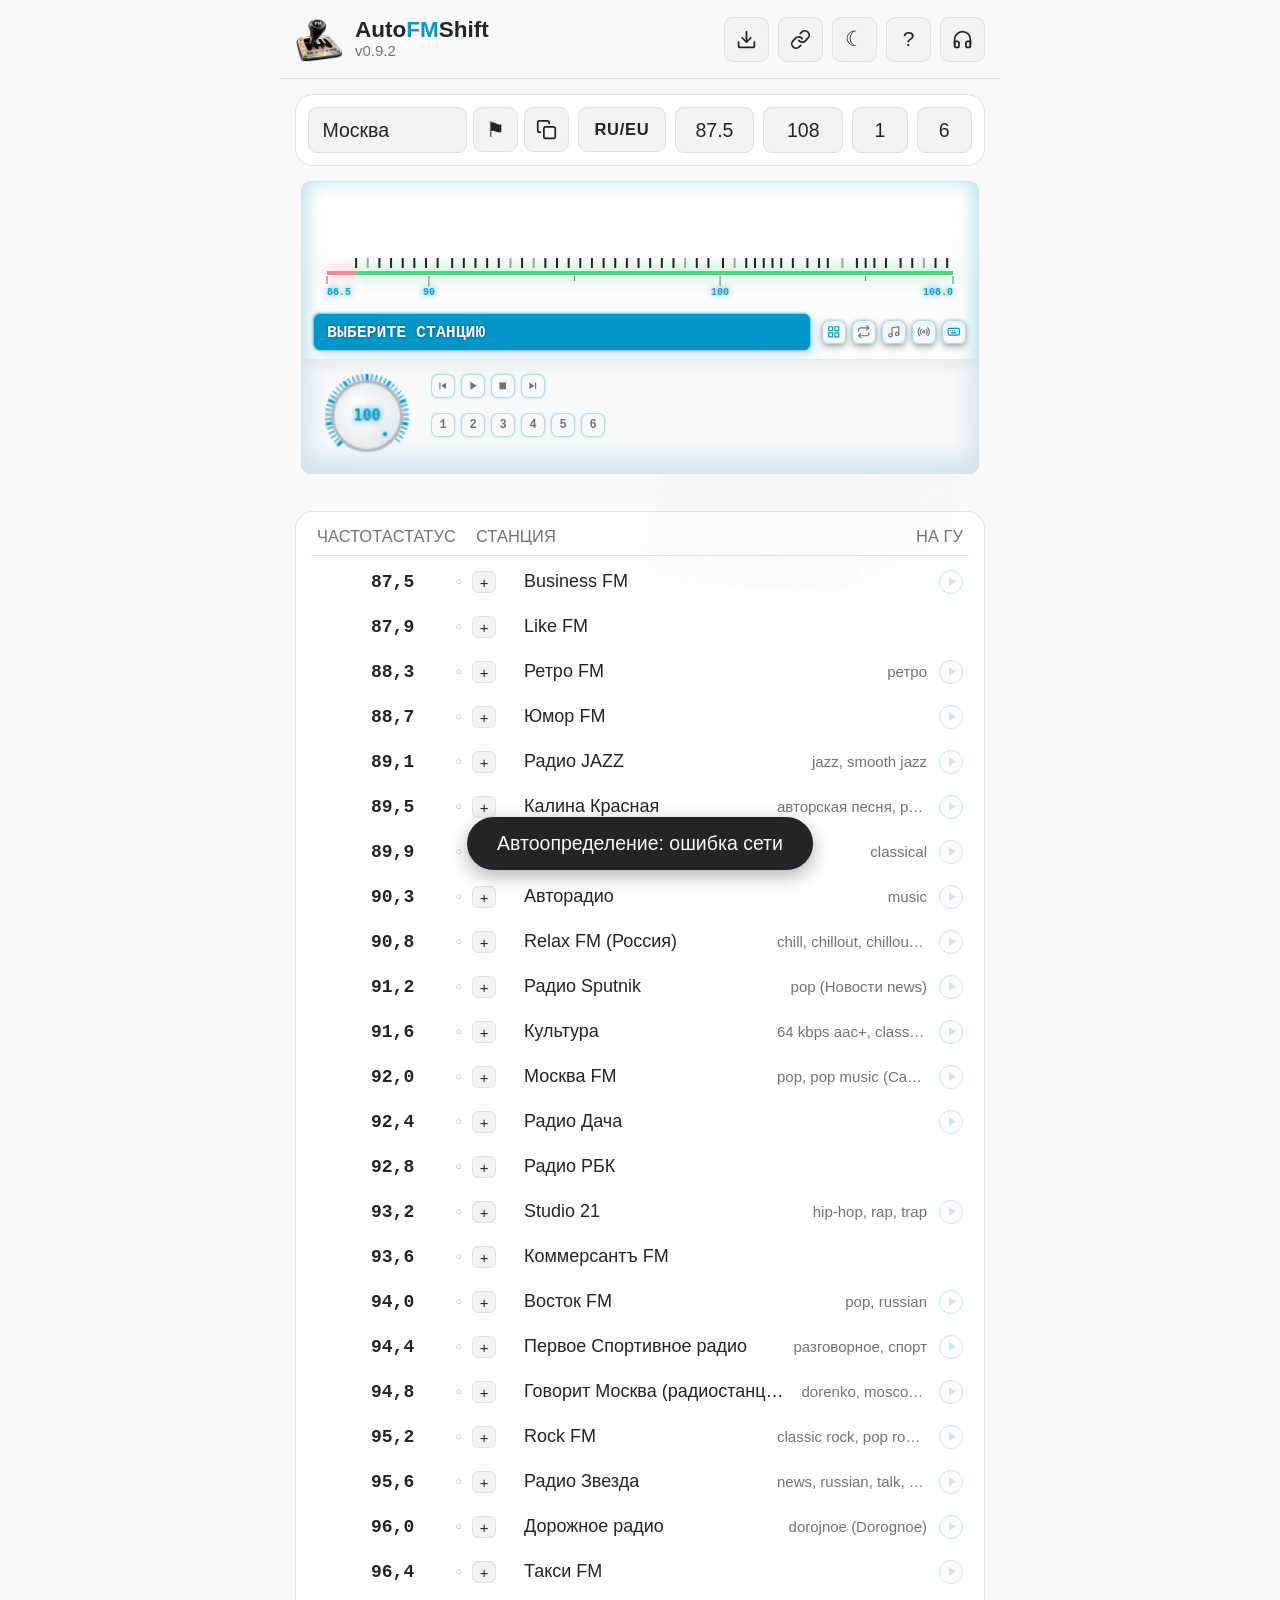
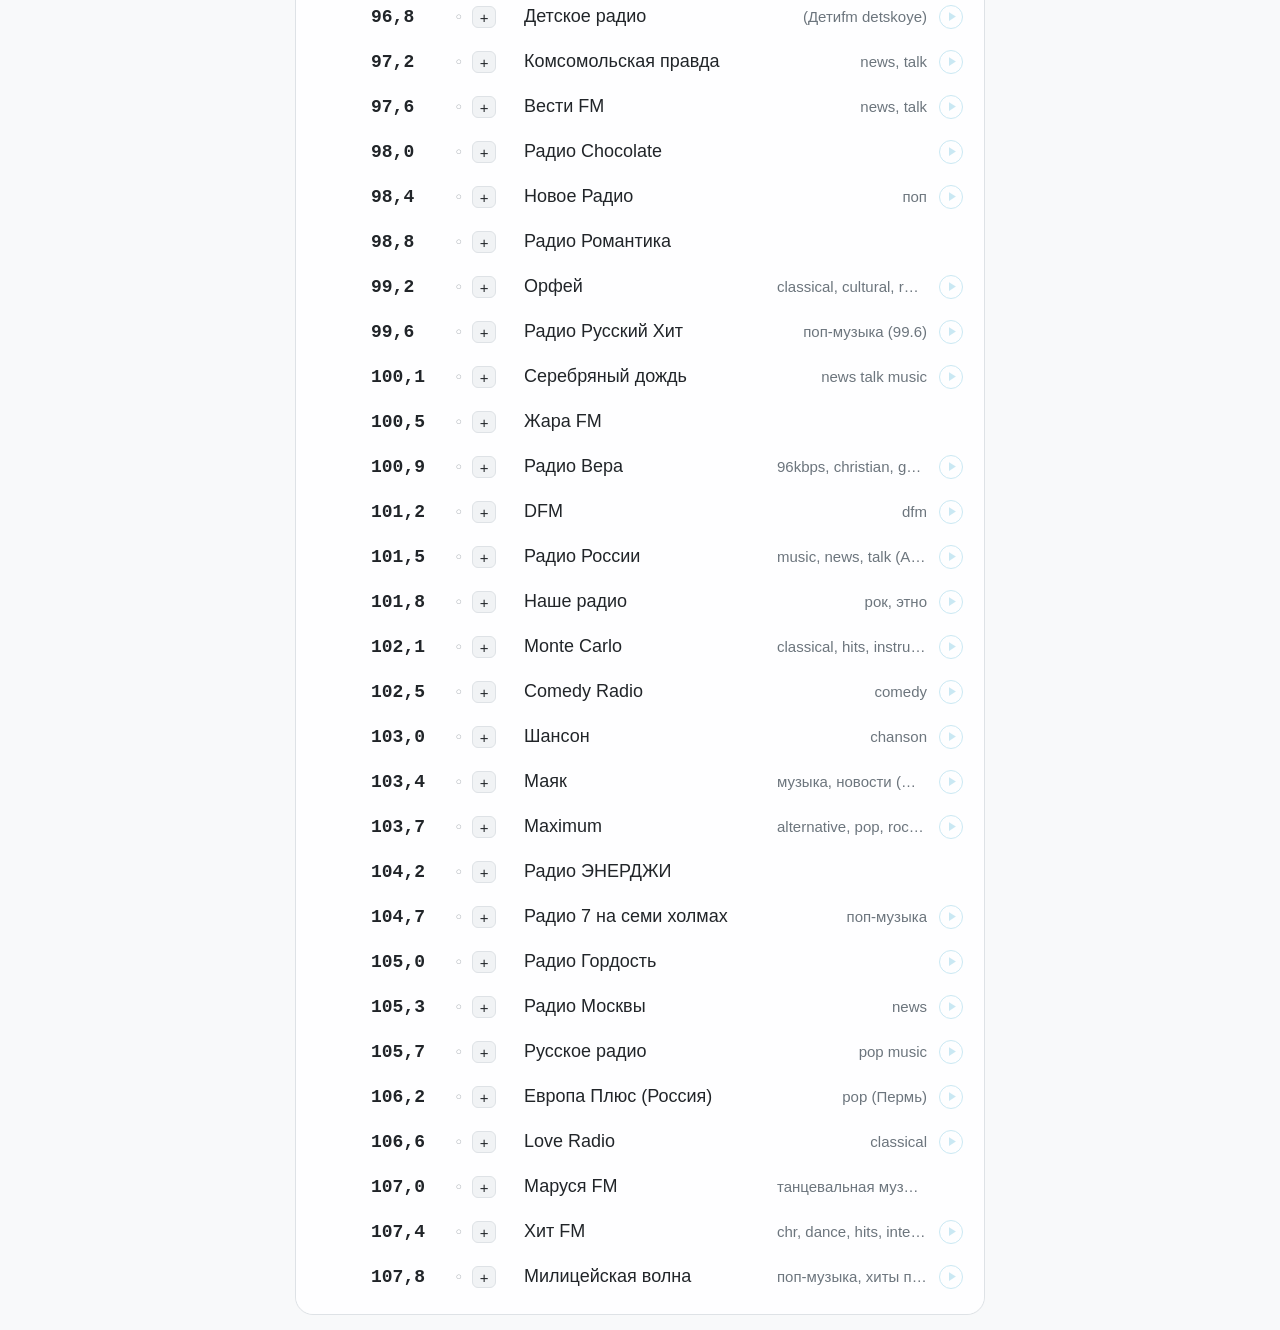
==== commit 03c901e2: "Apply AutoFMShift 001: trajectory visibility" ====
--- a/index.html
+++ b/index.html
@@ -6,15 +6,15 @@
     <meta name="author" content="tabookot; GLM; Claude (Anthropic)">
     <meta http-equiv="Content-Security-Policy" content="default-src 'self'; script-src 'self' https://cdnjs.cloudflare.com https://cdn.jsdelivr.net; style-src 'self' 'unsafe-inline' https://fonts.googleapis.com; font-src https://fonts.gstatic.com; img-src * data: blob:; media-src * blob:; connect-src https: http:; object-src 'none'; base-uri 'none'; form-action 'none'">
     <title>AutoFMShift</title>
-    <link rel="icon" type="image/png" href="img/logo_100.png?v=0.9.1">
+    <link rel="icon" type="image/png" href="img/logo_100.png?v=0.9.2">
     <link rel="icon" type="image/svg+xml" href="data:image/svg+xml,%3Csvg xmlns='http://www.w3.org/2000/svg' viewBox='0 0 32 32'%3E%3Cstyle%3E:root{--plate-bg:%23f8f9fa;--plate-border:%23adb5bd;--track:%23212529;--knob:%2300b4d8}@media(prefers-color-scheme:dark){:root{--plate-bg:%23212529;--plate-border:%23495057;--track:%23f8f9fa;--knob:%2300d4ff}}.plate{fill:var(--plate-bg);stroke:var(--plate-border);stroke-width:2}.track{stroke:var(--track);stroke-width:2.5;stroke-linecap:round;stroke-linejoin:round;fill:none}.knob{fill:var(--knob)}%3C/style%3E%3Crect class='plate' x='2' y='2' width='28' height='28' rx='6'/%3E%3Cpath class='track' d='M10 8v16 M22 8v16 M10 16 l4-5 l4 10 l4-5'/%3E%3Ccircle class='knob' cx='22' cy='8' r='4' style='fill:var(--knob)'/%3E%3C/svg%3E">
-    <link rel="apple-touch-icon" href="img/logo_100.png?v=0.9.1">
+    <link rel="apple-touch-icon" href="img/logo_100.png?v=0.9.2">
     <link rel="preconnect" href="https://fonts.googleapis.com">
     <link rel="preconnect" href="https://fonts.gstatic.com" crossorigin>
     <link href="https://fonts.googleapis.com/css2?family=Orbitron:wght@500;700;900&display=swap" rel="stylesheet">
-    <link rel="stylesheet" href="style.css?v=0.9.1">
-    
-    <script src="compat.js?v=0.9.1"></script>
+    <link rel="stylesheet" href="style.css?v=0.9.2">
+    
+    <script src="compat.js?v=0.9.2"></script>
 </head>
 <body>
     <div class="app-container">
@@ -294,16 +294,16 @@
     
     
     
-    <script src="cities.js?v=0.9.1"></script>
-    <script src="api.js?v=0.9.1"></script>
-    <script src="fmuse.js?v=0.9.1"></script>
-    <script src="core.js?v=0.9.1"></script>
-    <script src="exports.js?v=0.9.1"></script>
-    <script src="dial.js?v=0.9.1"></script>
-    <script src="player.js?v=0.9.1"></script>
-    
-    <script src="scorch/scorch.js?v=0.9.1"></script>
-
-    <script src="app.js?v=0.9.1"></script>
+    <script src="cities.js?v=0.9.2"></script>
+    <script src="api.js?v=0.9.2"></script>
+    <script src="fmuse.js?v=0.9.2"></script>
+    <script src="core.js?v=0.9.2"></script>
+    <script src="exports.js?v=0.9.2"></script>
+    <script src="dial.js?v=0.9.2"></script>
+    <script src="player.js?v=0.9.2"></script>
+    
+    <script src="scorch/scorch.js?v=0.9.2"></script>
+
+    <script src="app.js?v=0.9.2"></script>
 </body>
 </html>
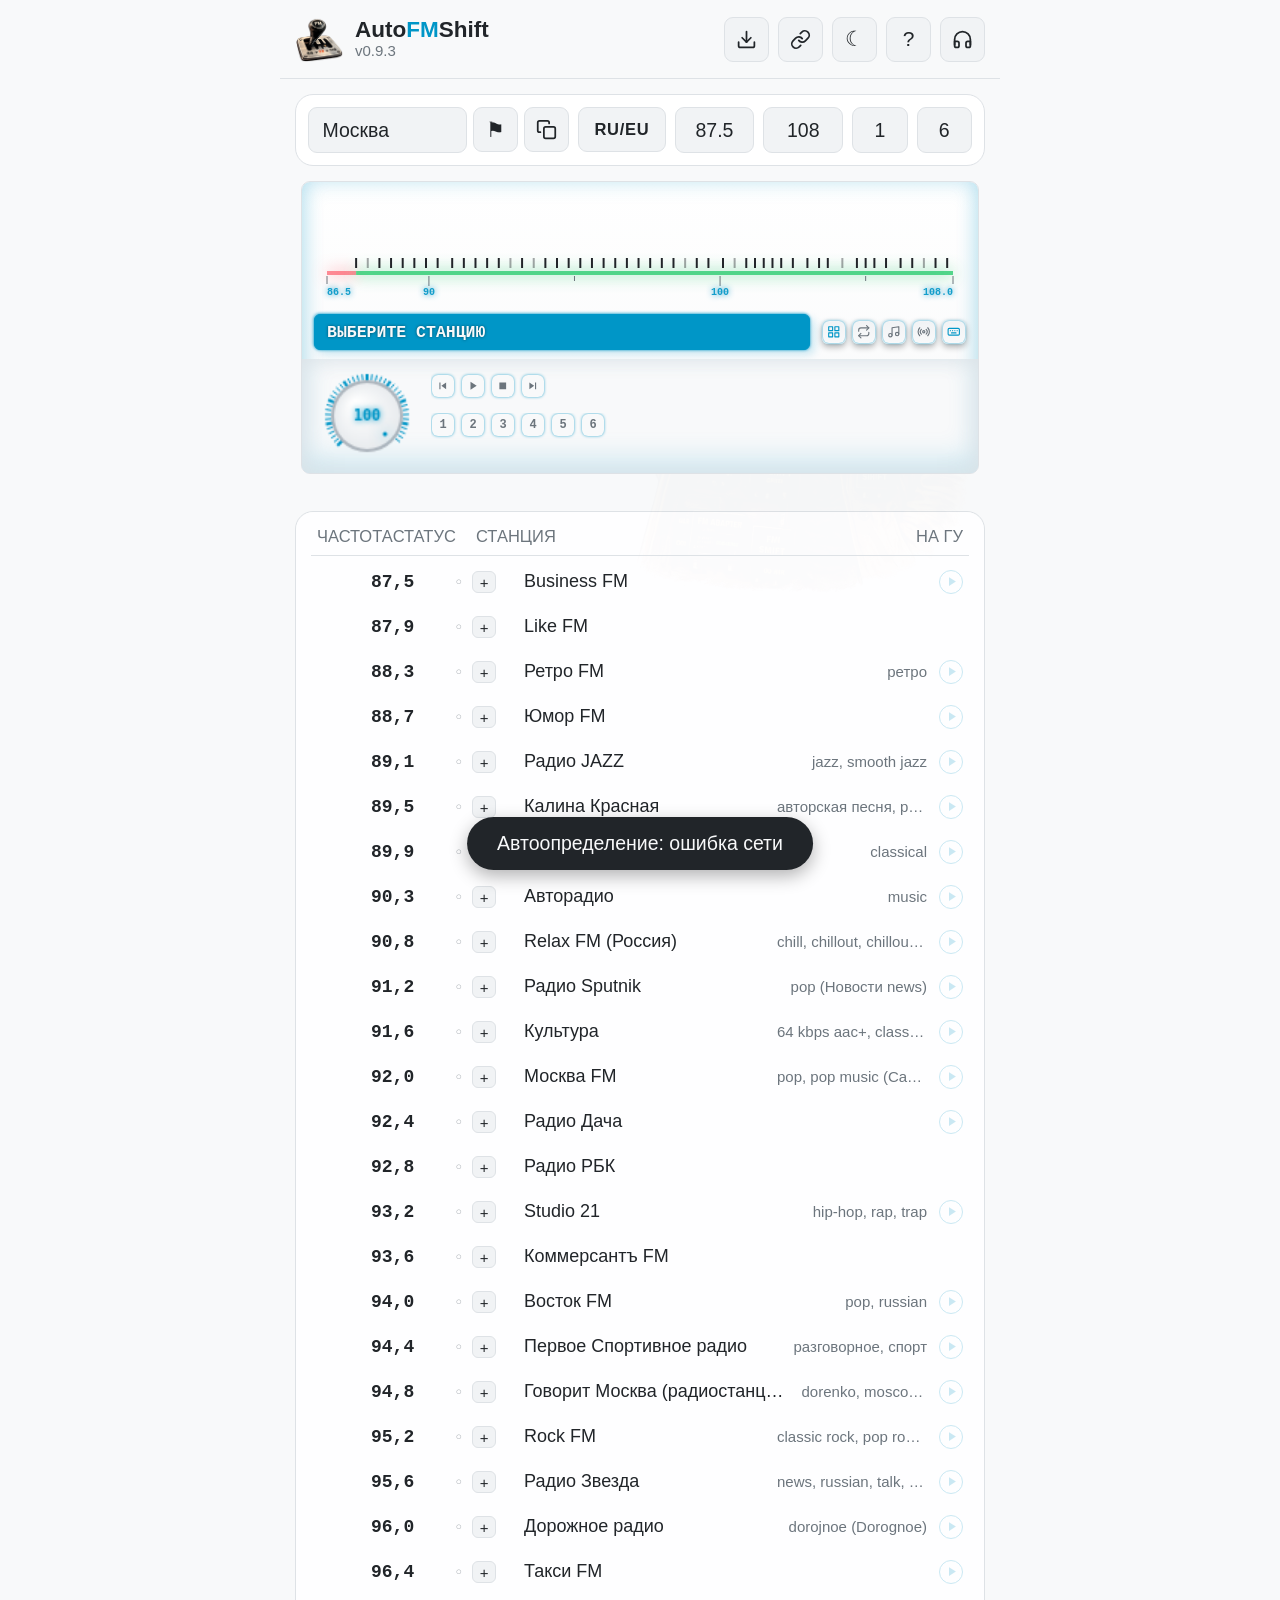
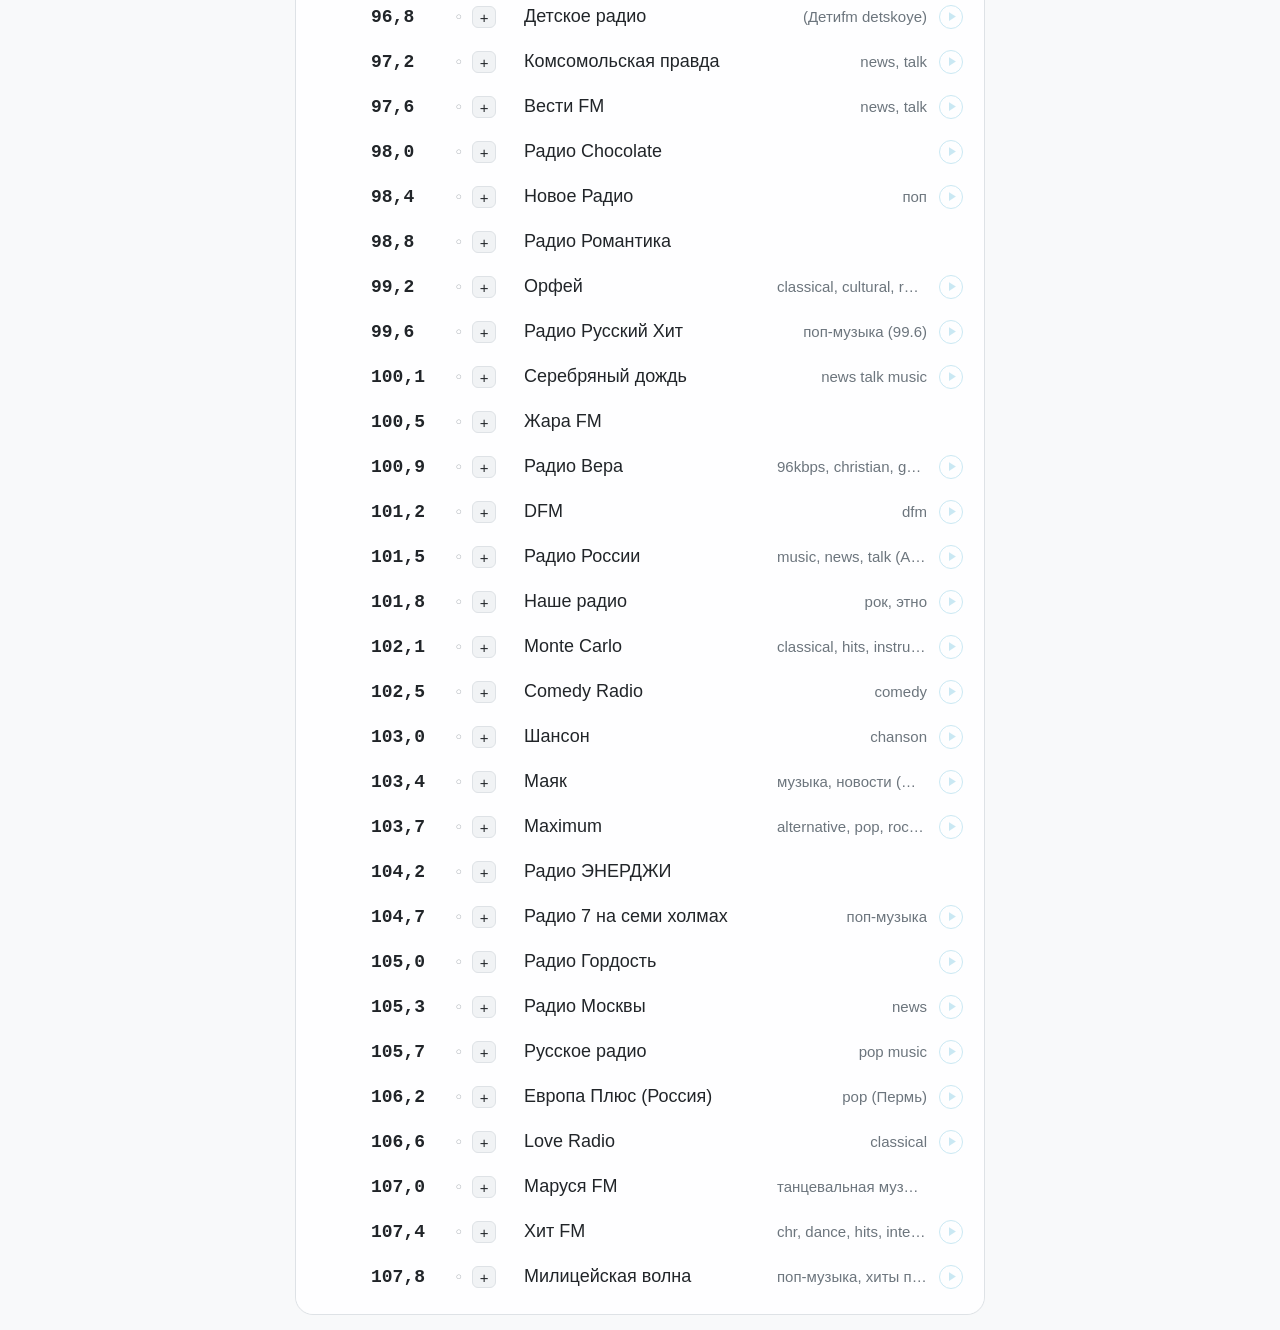
==== commit 471da990: "Scorch perf: bake terrain into offscreen canvas + caches Static relief (ground, strata, stones, deca" ====
--- a/index.html
+++ b/index.html
@@ -6,15 +6,15 @@
     <meta name="author" content="tabookot; GLM; Claude (Anthropic)">
     <meta http-equiv="Content-Security-Policy" content="default-src 'self'; script-src 'self' https://cdnjs.cloudflare.com https://cdn.jsdelivr.net; style-src 'self' 'unsafe-inline' https://fonts.googleapis.com; font-src https://fonts.gstatic.com; img-src * data: blob:; media-src * blob:; connect-src https: http:; object-src 'none'; base-uri 'none'; form-action 'none'">
     <title>AutoFMShift</title>
-    <link rel="icon" type="image/png" href="img/logo_100.png?v=0.9.2">
+    <link rel="icon" type="image/png" href="img/logo_100.png?v=0.9.3">
     <link rel="icon" type="image/svg+xml" href="data:image/svg+xml,%3Csvg xmlns='http://www.w3.org/2000/svg' viewBox='0 0 32 32'%3E%3Cstyle%3E:root{--plate-bg:%23f8f9fa;--plate-border:%23adb5bd;--track:%23212529;--knob:%2300b4d8}@media(prefers-color-scheme:dark){:root{--plate-bg:%23212529;--plate-border:%23495057;--track:%23f8f9fa;--knob:%2300d4ff}}.plate{fill:var(--plate-bg);stroke:var(--plate-border);stroke-width:2}.track{stroke:var(--track);stroke-width:2.5;stroke-linecap:round;stroke-linejoin:round;fill:none}.knob{fill:var(--knob)}%3C/style%3E%3Crect class='plate' x='2' y='2' width='28' height='28' rx='6'/%3E%3Cpath class='track' d='M10 8v16 M22 8v16 M10 16 l4-5 l4 10 l4-5'/%3E%3Ccircle class='knob' cx='22' cy='8' r='4' style='fill:var(--knob)'/%3E%3C/svg%3E">
-    <link rel="apple-touch-icon" href="img/logo_100.png?v=0.9.2">
+    <link rel="apple-touch-icon" href="img/logo_100.png?v=0.9.3">
     <link rel="preconnect" href="https://fonts.googleapis.com">
     <link rel="preconnect" href="https://fonts.gstatic.com" crossorigin>
     <link href="https://fonts.googleapis.com/css2?family=Orbitron:wght@500;700;900&display=swap" rel="stylesheet">
-    <link rel="stylesheet" href="style.css?v=0.9.2">
-    
-    <script src="compat.js?v=0.9.2"></script>
+    <link rel="stylesheet" href="style.css?v=0.9.3">
+    
+    <script src="compat.js?v=0.9.3"></script>
 </head>
 <body>
     <div class="app-container">
@@ -294,16 +294,16 @@
     
     
     
-    <script src="cities.js?v=0.9.2"></script>
-    <script src="api.js?v=0.9.2"></script>
-    <script src="fmuse.js?v=0.9.2"></script>
-    <script src="core.js?v=0.9.2"></script>
-    <script src="exports.js?v=0.9.2"></script>
-    <script src="dial.js?v=0.9.2"></script>
-    <script src="player.js?v=0.9.2"></script>
-    
-    <script src="scorch/scorch.js?v=0.9.2"></script>
-
-    <script src="app.js?v=0.9.2"></script>
+    <script src="cities.js?v=0.9.3"></script>
+    <script src="api.js?v=0.9.3"></script>
+    <script src="fmuse.js?v=0.9.3"></script>
+    <script src="core.js?v=0.9.3"></script>
+    <script src="exports.js?v=0.9.3"></script>
+    <script src="dial.js?v=0.9.3"></script>
+    <script src="player.js?v=0.9.3"></script>
+    
+    <script src="scorch/scorch.js?v=0.9.3"></script>
+
+    <script src="app.js?v=0.9.3"></script>
 </body>
 </html>
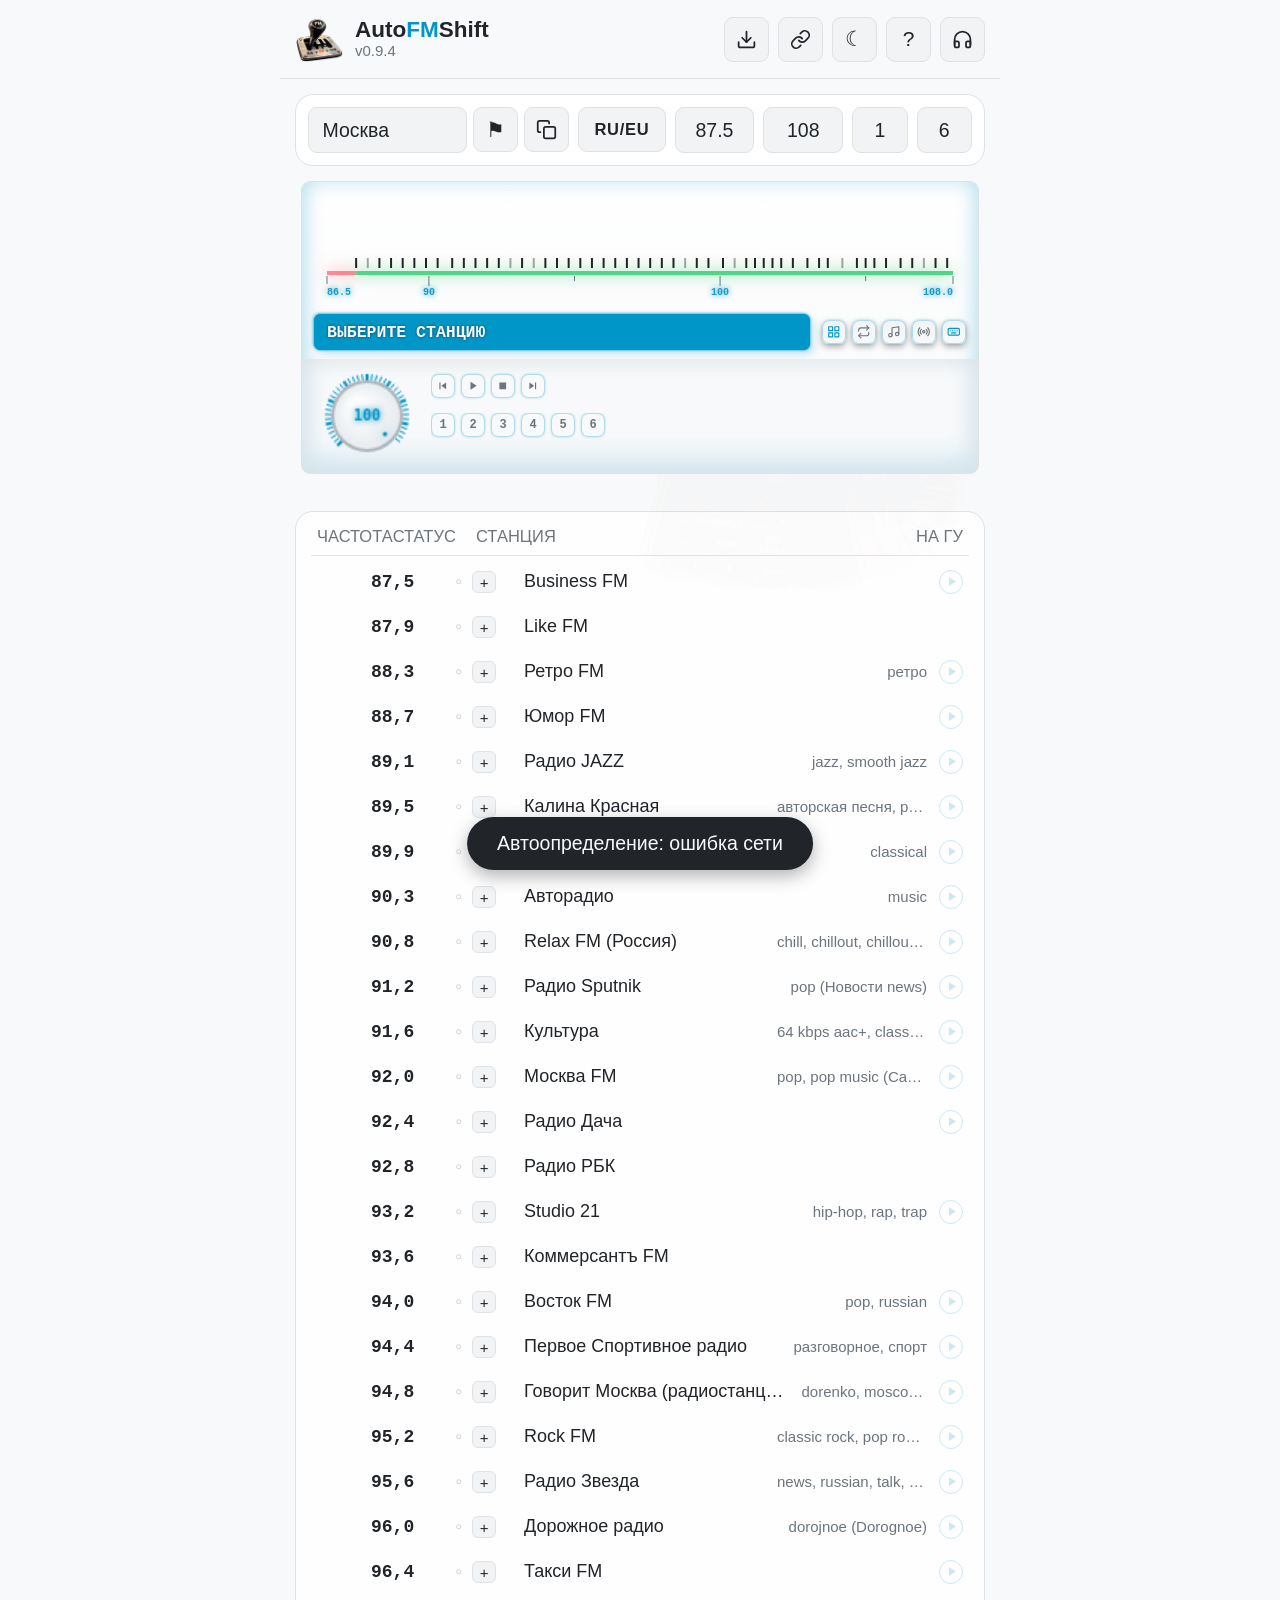
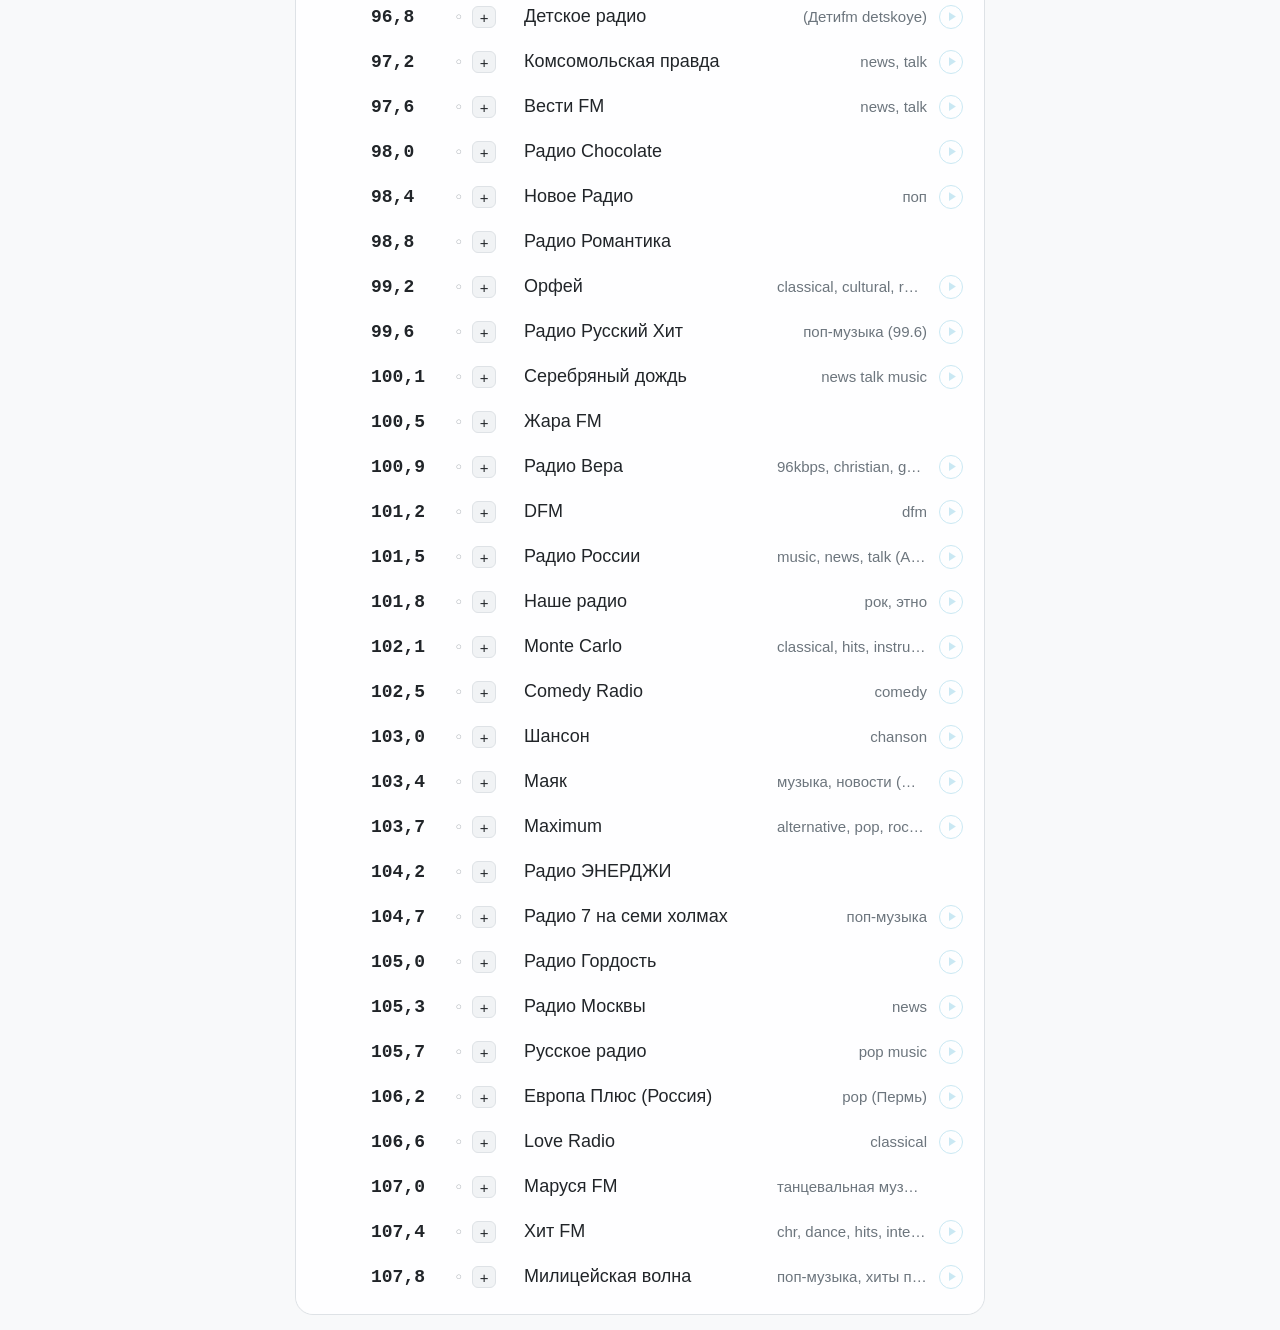
==== commit bcab38a6: "Scorch perf: quality presets (low/mid/high) + DPR cap option" ====
--- a/index.html
+++ b/index.html
@@ -6,15 +6,15 @@
     <meta name="author" content="tabookot; GLM; Claude (Anthropic)">
     <meta http-equiv="Content-Security-Policy" content="default-src 'self'; script-src 'self' https://cdnjs.cloudflare.com https://cdn.jsdelivr.net; style-src 'self' 'unsafe-inline' https://fonts.googleapis.com; font-src https://fonts.gstatic.com; img-src * data: blob:; media-src * blob:; connect-src https: http:; object-src 'none'; base-uri 'none'; form-action 'none'">
     <title>AutoFMShift</title>
-    <link rel="icon" type="image/png" href="img/logo_100.png?v=0.9.3">
+    <link rel="icon" type="image/png" href="img/logo_100.png?v=0.9.4">
     <link rel="icon" type="image/svg+xml" href="data:image/svg+xml,%3Csvg xmlns='http://www.w3.org/2000/svg' viewBox='0 0 32 32'%3E%3Cstyle%3E:root{--plate-bg:%23f8f9fa;--plate-border:%23adb5bd;--track:%23212529;--knob:%2300b4d8}@media(prefers-color-scheme:dark){:root{--plate-bg:%23212529;--plate-border:%23495057;--track:%23f8f9fa;--knob:%2300d4ff}}.plate{fill:var(--plate-bg);stroke:var(--plate-border);stroke-width:2}.track{stroke:var(--track);stroke-width:2.5;stroke-linecap:round;stroke-linejoin:round;fill:none}.knob{fill:var(--knob)}%3C/style%3E%3Crect class='plate' x='2' y='2' width='28' height='28' rx='6'/%3E%3Cpath class='track' d='M10 8v16 M22 8v16 M10 16 l4-5 l4 10 l4-5'/%3E%3Ccircle class='knob' cx='22' cy='8' r='4' style='fill:var(--knob)'/%3E%3C/svg%3E">
-    <link rel="apple-touch-icon" href="img/logo_100.png?v=0.9.3">
+    <link rel="apple-touch-icon" href="img/logo_100.png?v=0.9.4">
     <link rel="preconnect" href="https://fonts.googleapis.com">
     <link rel="preconnect" href="https://fonts.gstatic.com" crossorigin>
     <link href="https://fonts.googleapis.com/css2?family=Orbitron:wght@500;700;900&display=swap" rel="stylesheet">
-    <link rel="stylesheet" href="style.css?v=0.9.3">
-    
-    <script src="compat.js?v=0.9.3"></script>
+    <link rel="stylesheet" href="style.css?v=0.9.4">
+    
+    <script src="compat.js?v=0.9.4"></script>
 </head>
 <body>
     <div class="app-container">
@@ -294,16 +294,16 @@
     
     
     
-    <script src="cities.js?v=0.9.3"></script>
-    <script src="api.js?v=0.9.3"></script>
-    <script src="fmuse.js?v=0.9.3"></script>
-    <script src="core.js?v=0.9.3"></script>
-    <script src="exports.js?v=0.9.3"></script>
-    <script src="dial.js?v=0.9.3"></script>
-    <script src="player.js?v=0.9.3"></script>
-    
-    <script src="scorch/scorch.js?v=0.9.3"></script>
-
-    <script src="app.js?v=0.9.3"></script>
+    <script src="cities.js?v=0.9.4"></script>
+    <script src="api.js?v=0.9.4"></script>
+    <script src="fmuse.js?v=0.9.4"></script>
+    <script src="core.js?v=0.9.4"></script>
+    <script src="exports.js?v=0.9.4"></script>
+    <script src="dial.js?v=0.9.4"></script>
+    <script src="player.js?v=0.9.4"></script>
+    
+    <script src="scorch/scorch.js?v=0.9.4"></script>
+
+    <script src="app.js?v=0.9.4"></script>
 </body>
 </html>
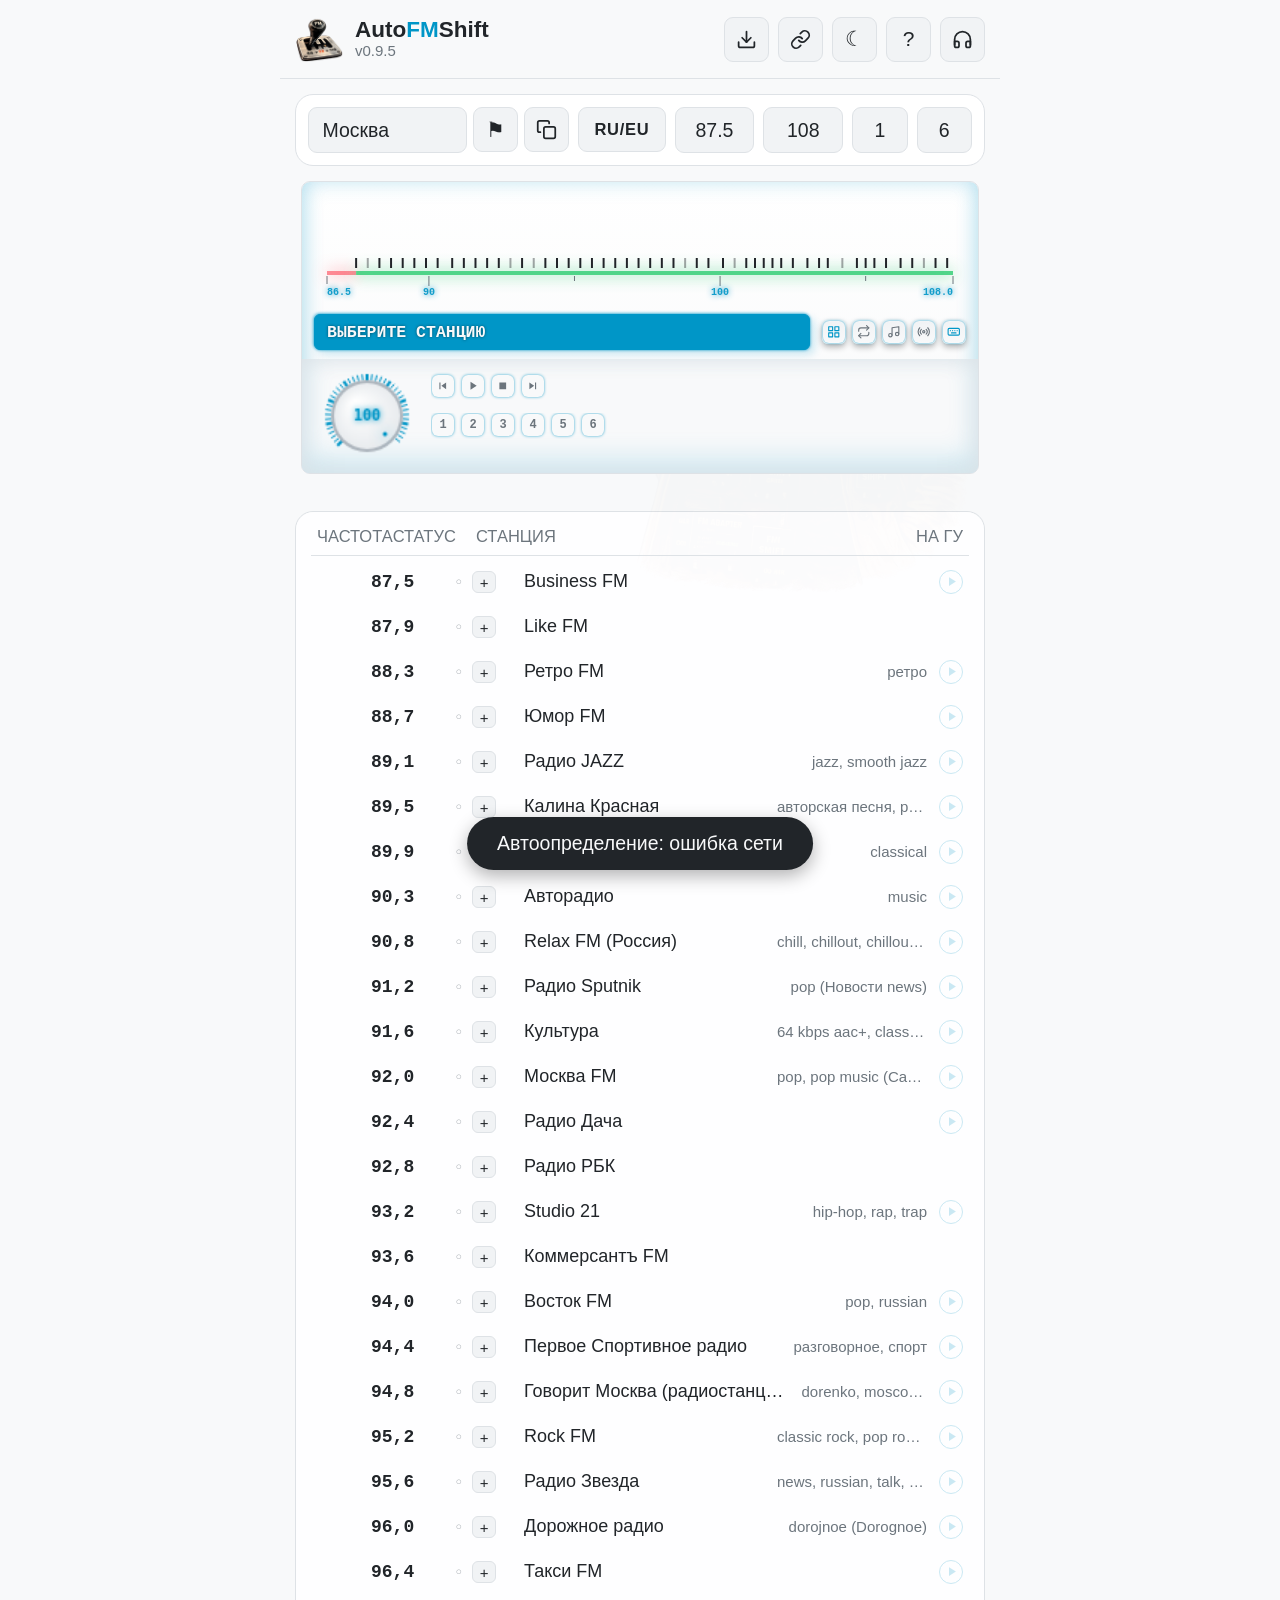
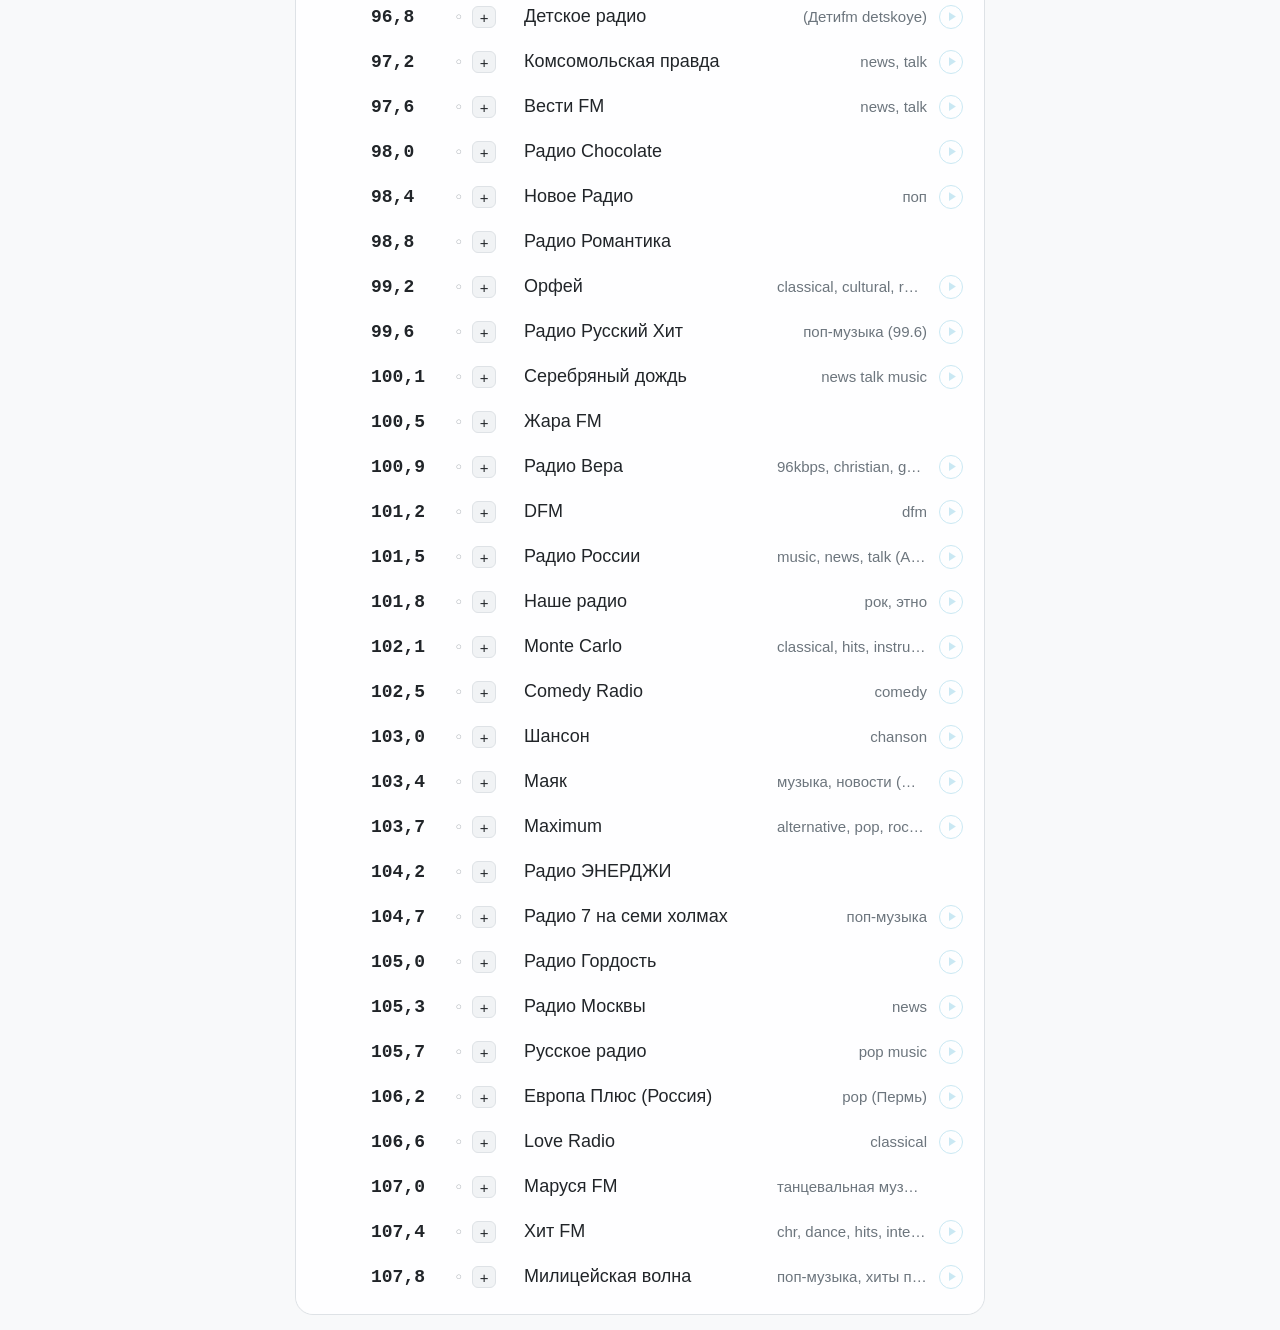
==== commit 687a9a6b: "Scorch sky & weather: biome precipitation, grounded lightning with impact bloom, relief-anchored clo" ====
--- a/index.html
+++ b/index.html
@@ -6,15 +6,15 @@
     <meta name="author" content="tabookot; GLM; Claude (Anthropic)">
     <meta http-equiv="Content-Security-Policy" content="default-src 'self'; script-src 'self' https://cdnjs.cloudflare.com https://cdn.jsdelivr.net; style-src 'self' 'unsafe-inline' https://fonts.googleapis.com; font-src https://fonts.gstatic.com; img-src * data: blob:; media-src * blob:; connect-src https: http:; object-src 'none'; base-uri 'none'; form-action 'none'">
     <title>AutoFMShift</title>
-    <link rel="icon" type="image/png" href="img/logo_100.png?v=0.9.4">
+    <link rel="icon" type="image/png" href="img/logo_100.png?v=0.9.5">
     <link rel="icon" type="image/svg+xml" href="data:image/svg+xml,%3Csvg xmlns='http://www.w3.org/2000/svg' viewBox='0 0 32 32'%3E%3Cstyle%3E:root{--plate-bg:%23f8f9fa;--plate-border:%23adb5bd;--track:%23212529;--knob:%2300b4d8}@media(prefers-color-scheme:dark){:root{--plate-bg:%23212529;--plate-border:%23495057;--track:%23f8f9fa;--knob:%2300d4ff}}.plate{fill:var(--plate-bg);stroke:var(--plate-border);stroke-width:2}.track{stroke:var(--track);stroke-width:2.5;stroke-linecap:round;stroke-linejoin:round;fill:none}.knob{fill:var(--knob)}%3C/style%3E%3Crect class='plate' x='2' y='2' width='28' height='28' rx='6'/%3E%3Cpath class='track' d='M10 8v16 M22 8v16 M10 16 l4-5 l4 10 l4-5'/%3E%3Ccircle class='knob' cx='22' cy='8' r='4' style='fill:var(--knob)'/%3E%3C/svg%3E">
-    <link rel="apple-touch-icon" href="img/logo_100.png?v=0.9.4">
+    <link rel="apple-touch-icon" href="img/logo_100.png?v=0.9.5">
     <link rel="preconnect" href="https://fonts.googleapis.com">
     <link rel="preconnect" href="https://fonts.gstatic.com" crossorigin>
     <link href="https://fonts.googleapis.com/css2?family=Orbitron:wght@500;700;900&display=swap" rel="stylesheet">
-    <link rel="stylesheet" href="style.css?v=0.9.4">
-    
-    <script src="compat.js?v=0.9.4"></script>
+    <link rel="stylesheet" href="style.css?v=0.9.5">
+    
+    <script src="compat.js?v=0.9.5"></script>
 </head>
 <body>
     <div class="app-container">
@@ -294,16 +294,16 @@
     
     
     
-    <script src="cities.js?v=0.9.4"></script>
-    <script src="api.js?v=0.9.4"></script>
-    <script src="fmuse.js?v=0.9.4"></script>
-    <script src="core.js?v=0.9.4"></script>
-    <script src="exports.js?v=0.9.4"></script>
-    <script src="dial.js?v=0.9.4"></script>
-    <script src="player.js?v=0.9.4"></script>
-    
-    <script src="scorch/scorch.js?v=0.9.4"></script>
-
-    <script src="app.js?v=0.9.4"></script>
+    <script src="cities.js?v=0.9.5"></script>
+    <script src="api.js?v=0.9.5"></script>
+    <script src="fmuse.js?v=0.9.5"></script>
+    <script src="core.js?v=0.9.5"></script>
+    <script src="exports.js?v=0.9.5"></script>
+    <script src="dial.js?v=0.9.5"></script>
+    <script src="player.js?v=0.9.5"></script>
+    
+    <script src="scorch/scorch.js?v=0.9.5"></script>
+
+    <script src="app.js?v=0.9.5"></script>
 </body>
 </html>
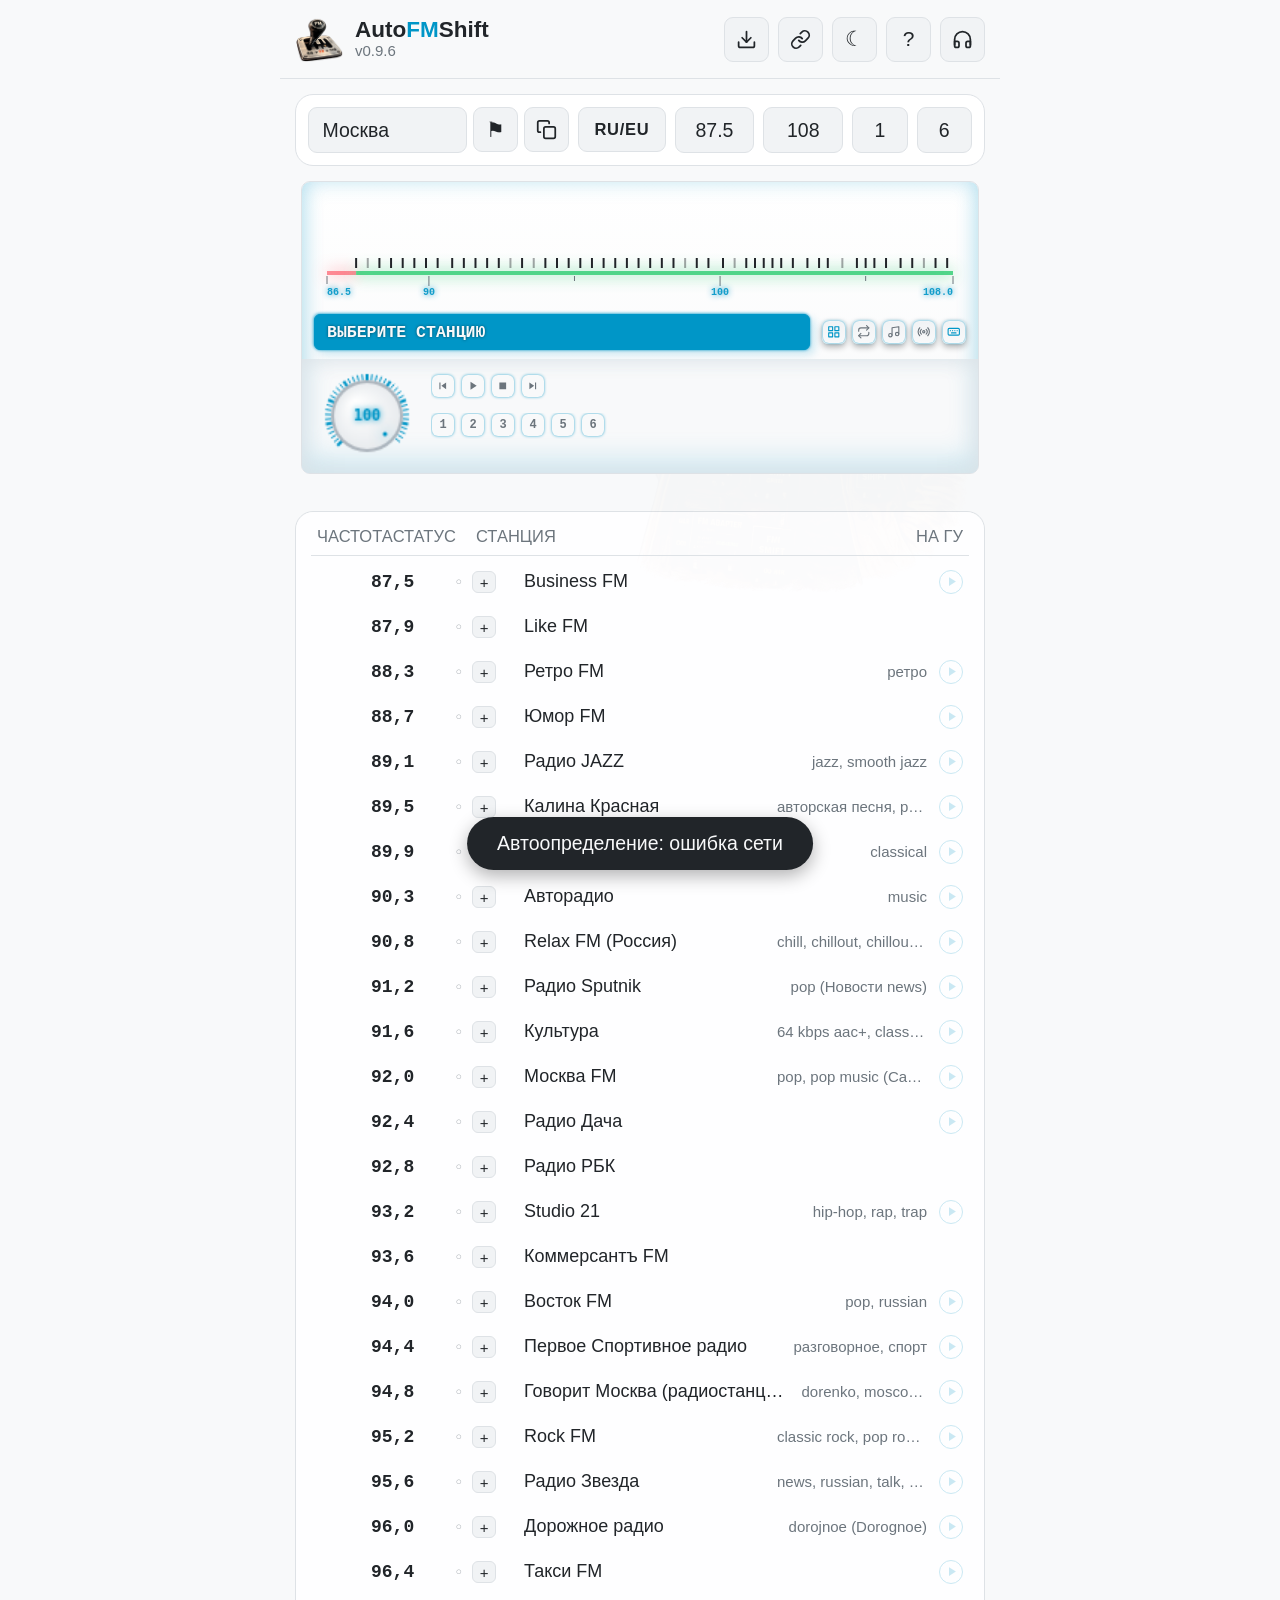
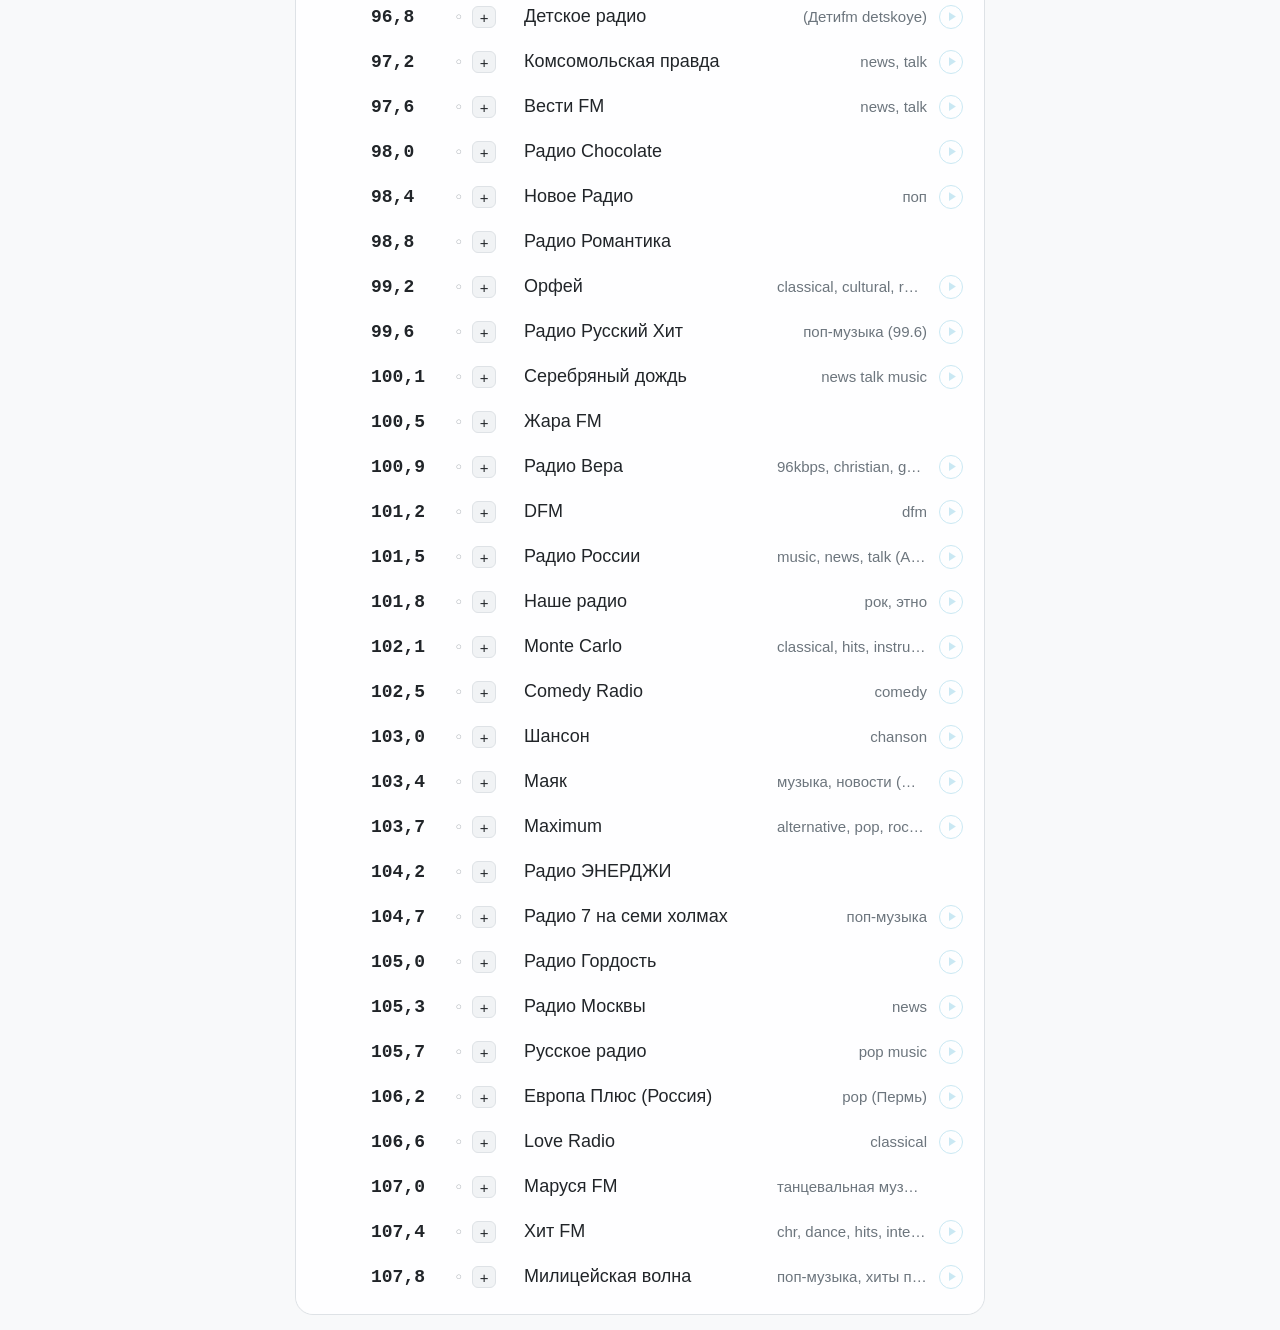
==== commit 1a6cad7e: "Scorch 005 r2: surface-skin relief shadows (batched), barrel-riding night beam with contact-only glo" ====
--- a/index.html
+++ b/index.html
@@ -6,15 +6,15 @@
     <meta name="author" content="tabookot; GLM; Claude (Anthropic)">
     <meta http-equiv="Content-Security-Policy" content="default-src 'self'; script-src 'self' https://cdnjs.cloudflare.com https://cdn.jsdelivr.net; style-src 'self' 'unsafe-inline' https://fonts.googleapis.com; font-src https://fonts.gstatic.com; img-src * data: blob:; media-src * blob:; connect-src https: http:; object-src 'none'; base-uri 'none'; form-action 'none'">
     <title>AutoFMShift</title>
-    <link rel="icon" type="image/png" href="img/logo_100.png?v=0.9.5">
+    <link rel="icon" type="image/png" href="img/logo_100.png?v=0.9.6">
     <link rel="icon" type="image/svg+xml" href="data:image/svg+xml,%3Csvg xmlns='http://www.w3.org/2000/svg' viewBox='0 0 32 32'%3E%3Cstyle%3E:root{--plate-bg:%23f8f9fa;--plate-border:%23adb5bd;--track:%23212529;--knob:%2300b4d8}@media(prefers-color-scheme:dark){:root{--plate-bg:%23212529;--plate-border:%23495057;--track:%23f8f9fa;--knob:%2300d4ff}}.plate{fill:var(--plate-bg);stroke:var(--plate-border);stroke-width:2}.track{stroke:var(--track);stroke-width:2.5;stroke-linecap:round;stroke-linejoin:round;fill:none}.knob{fill:var(--knob)}%3C/style%3E%3Crect class='plate' x='2' y='2' width='28' height='28' rx='6'/%3E%3Cpath class='track' d='M10 8v16 M22 8v16 M10 16 l4-5 l4 10 l4-5'/%3E%3Ccircle class='knob' cx='22' cy='8' r='4' style='fill:var(--knob)'/%3E%3C/svg%3E">
-    <link rel="apple-touch-icon" href="img/logo_100.png?v=0.9.5">
+    <link rel="apple-touch-icon" href="img/logo_100.png?v=0.9.6">
     <link rel="preconnect" href="https://fonts.googleapis.com">
     <link rel="preconnect" href="https://fonts.gstatic.com" crossorigin>
     <link href="https://fonts.googleapis.com/css2?family=Orbitron:wght@500;700;900&display=swap" rel="stylesheet">
-    <link rel="stylesheet" href="style.css?v=0.9.5">
-    
-    <script src="compat.js?v=0.9.5"></script>
+    <link rel="stylesheet" href="style.css?v=0.9.6">
+    
+    <script src="compat.js?v=0.9.6"></script>
 </head>
 <body>
     <div class="app-container">
@@ -294,16 +294,16 @@
     
     
     
-    <script src="cities.js?v=0.9.5"></script>
-    <script src="api.js?v=0.9.5"></script>
-    <script src="fmuse.js?v=0.9.5"></script>
-    <script src="core.js?v=0.9.5"></script>
-    <script src="exports.js?v=0.9.5"></script>
-    <script src="dial.js?v=0.9.5"></script>
-    <script src="player.js?v=0.9.5"></script>
-    
-    <script src="scorch/scorch.js?v=0.9.5"></script>
-
-    <script src="app.js?v=0.9.5"></script>
+    <script src="cities.js?v=0.9.6"></script>
+    <script src="api.js?v=0.9.6"></script>
+    <script src="fmuse.js?v=0.9.6"></script>
+    <script src="core.js?v=0.9.6"></script>
+    <script src="exports.js?v=0.9.6"></script>
+    <script src="dial.js?v=0.9.6"></script>
+    <script src="player.js?v=0.9.6"></script>
+    
+    <script src="scorch/scorch.js?v=0.9.6"></script>
+
+    <script src="app.js?v=0.9.6"></script>
 </body>
 </html>
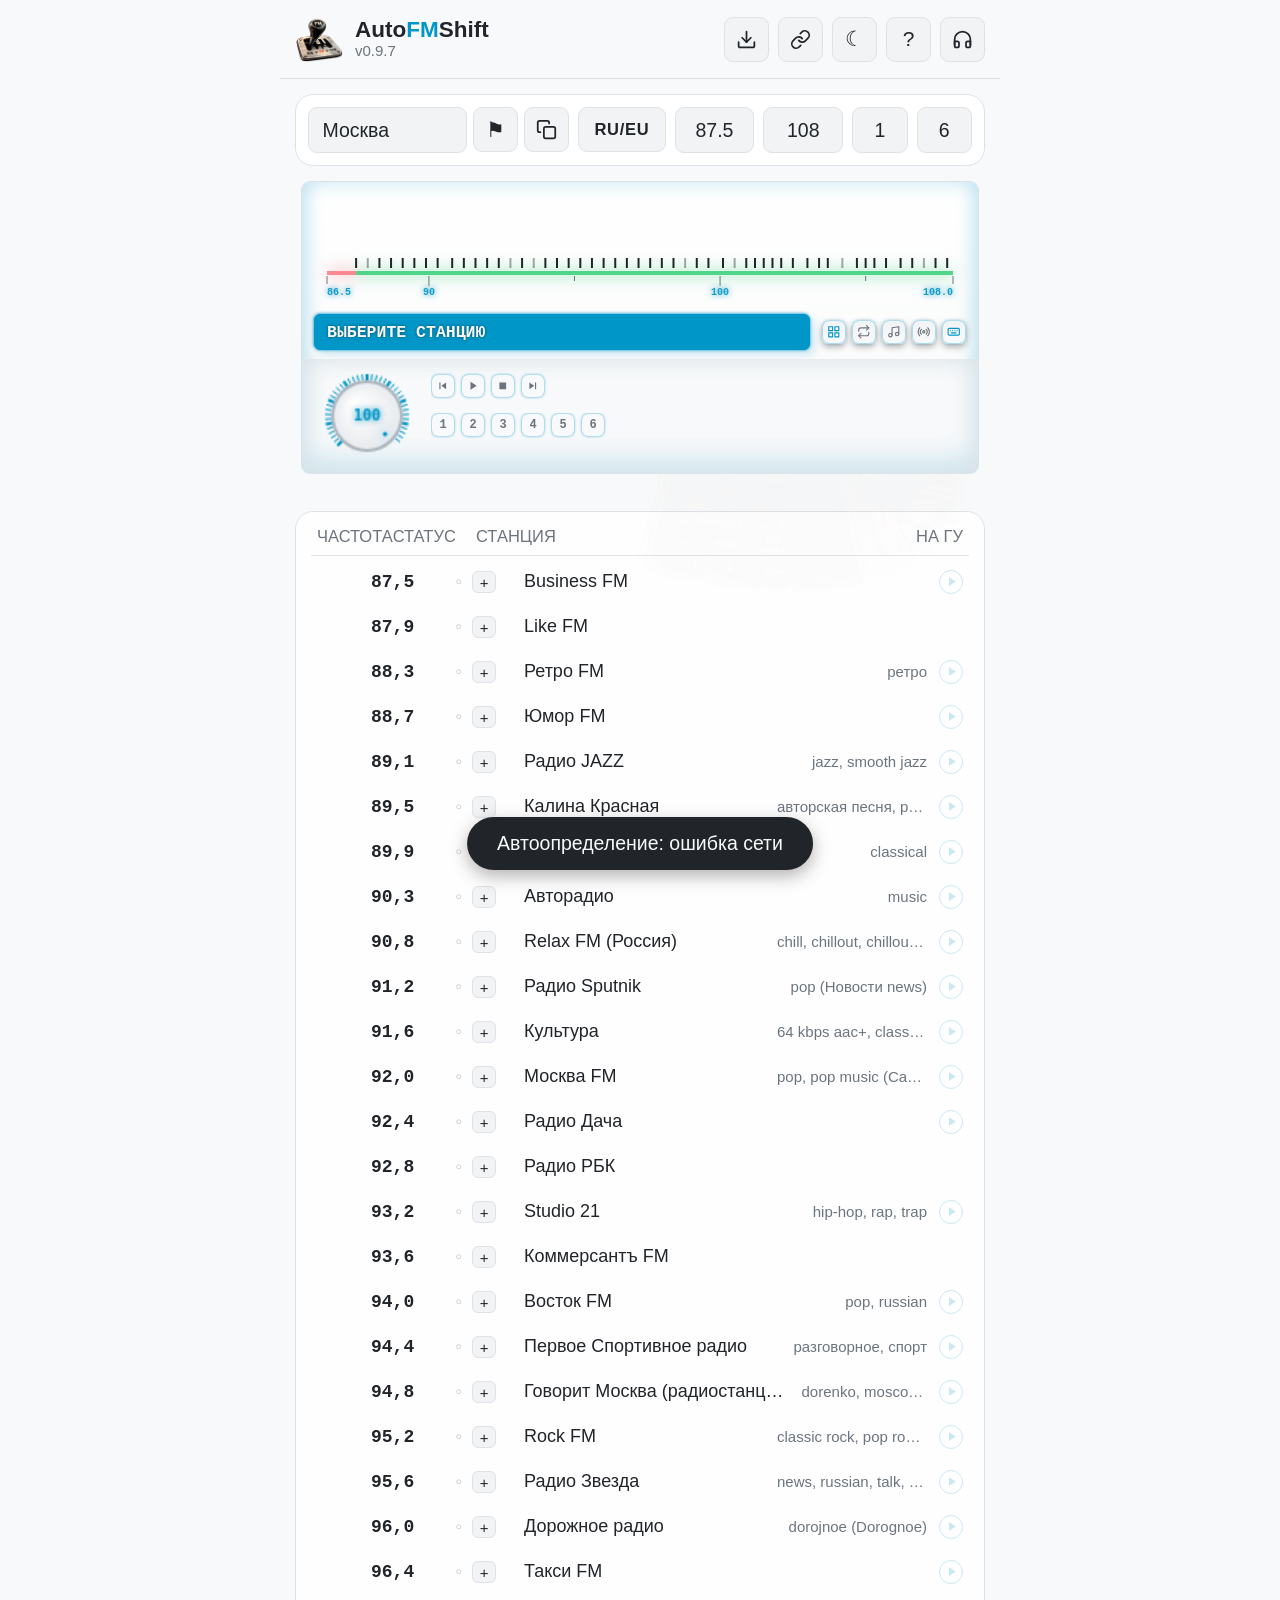
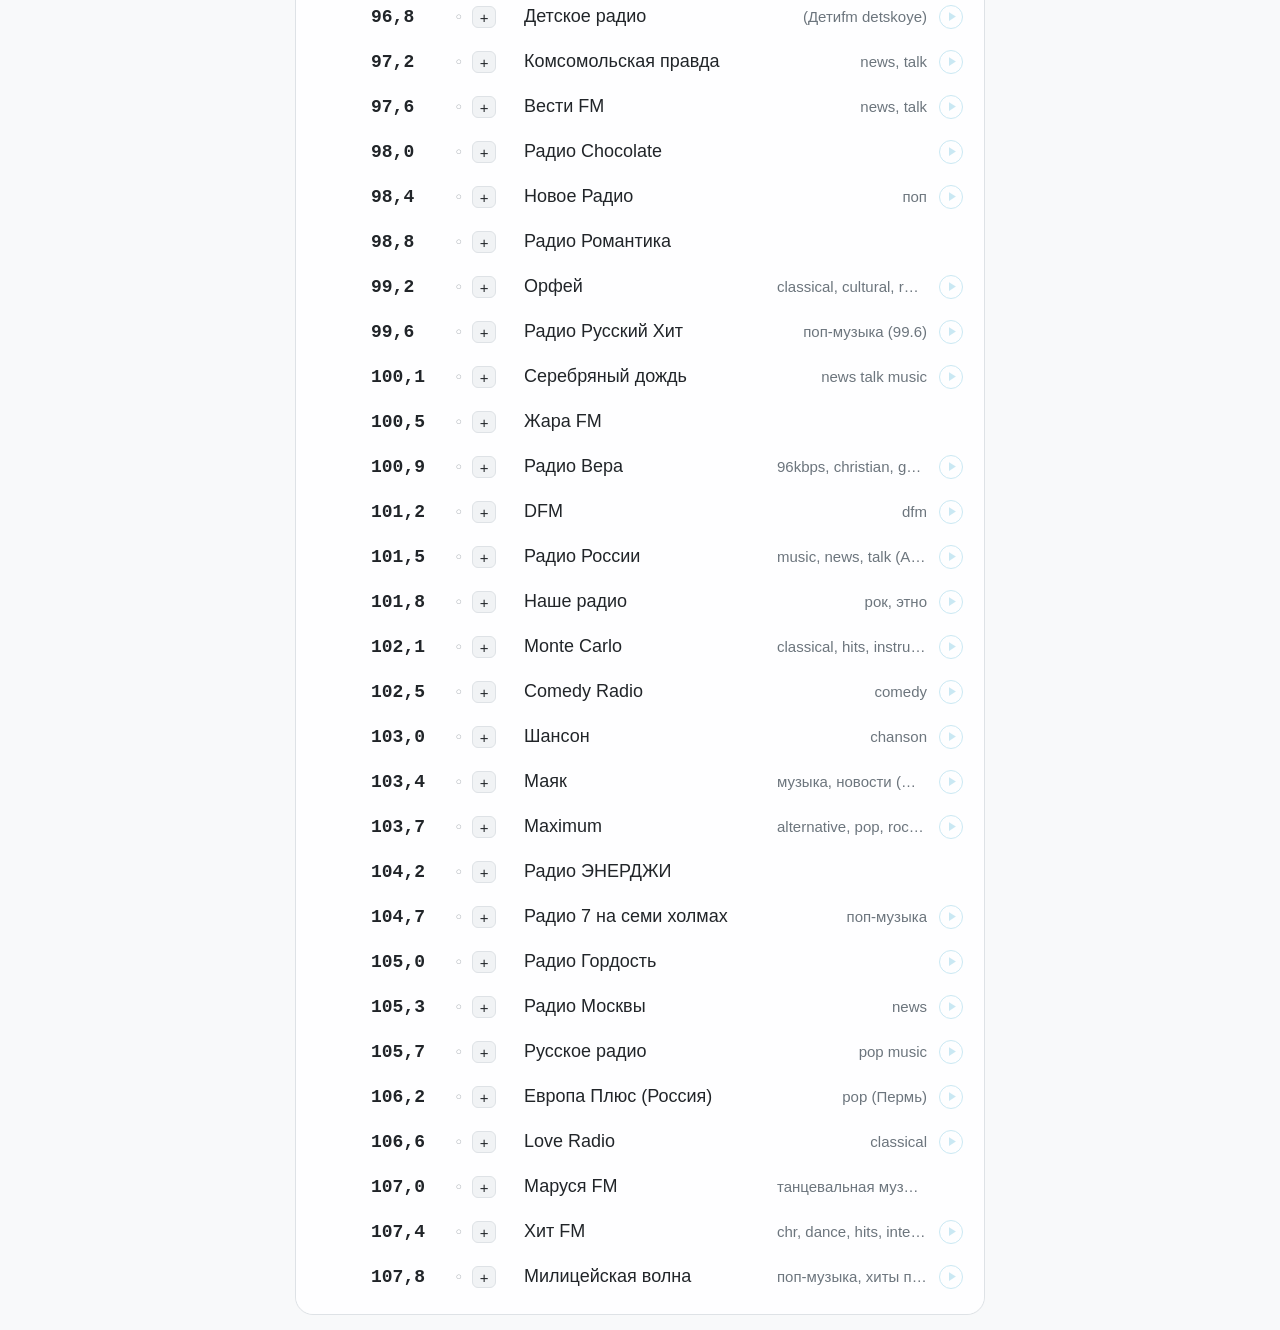
==== commit 4b8c8394: "Scorch 006: combat feel & immersion - baked scorch decals, casings + muzzle bloom, additive fiery tr" ====
--- a/index.html
+++ b/index.html
@@ -6,15 +6,15 @@
     <meta name="author" content="tabookot; GLM; Claude (Anthropic)">
     <meta http-equiv="Content-Security-Policy" content="default-src 'self'; script-src 'self' https://cdnjs.cloudflare.com https://cdn.jsdelivr.net; style-src 'self' 'unsafe-inline' https://fonts.googleapis.com; font-src https://fonts.gstatic.com; img-src * data: blob:; media-src * blob:; connect-src https: http:; object-src 'none'; base-uri 'none'; form-action 'none'">
     <title>AutoFMShift</title>
-    <link rel="icon" type="image/png" href="img/logo_100.png?v=0.9.6">
+    <link rel="icon" type="image/png" href="img/logo_100.png?v=0.9.7">
     <link rel="icon" type="image/svg+xml" href="data:image/svg+xml,%3Csvg xmlns='http://www.w3.org/2000/svg' viewBox='0 0 32 32'%3E%3Cstyle%3E:root{--plate-bg:%23f8f9fa;--plate-border:%23adb5bd;--track:%23212529;--knob:%2300b4d8}@media(prefers-color-scheme:dark){:root{--plate-bg:%23212529;--plate-border:%23495057;--track:%23f8f9fa;--knob:%2300d4ff}}.plate{fill:var(--plate-bg);stroke:var(--plate-border);stroke-width:2}.track{stroke:var(--track);stroke-width:2.5;stroke-linecap:round;stroke-linejoin:round;fill:none}.knob{fill:var(--knob)}%3C/style%3E%3Crect class='plate' x='2' y='2' width='28' height='28' rx='6'/%3E%3Cpath class='track' d='M10 8v16 M22 8v16 M10 16 l4-5 l4 10 l4-5'/%3E%3Ccircle class='knob' cx='22' cy='8' r='4' style='fill:var(--knob)'/%3E%3C/svg%3E">
-    <link rel="apple-touch-icon" href="img/logo_100.png?v=0.9.6">
+    <link rel="apple-touch-icon" href="img/logo_100.png?v=0.9.7">
     <link rel="preconnect" href="https://fonts.googleapis.com">
     <link rel="preconnect" href="https://fonts.gstatic.com" crossorigin>
     <link href="https://fonts.googleapis.com/css2?family=Orbitron:wght@500;700;900&display=swap" rel="stylesheet">
-    <link rel="stylesheet" href="style.css?v=0.9.6">
-    
-    <script src="compat.js?v=0.9.6"></script>
+    <link rel="stylesheet" href="style.css?v=0.9.7">
+    
+    <script src="compat.js?v=0.9.7"></script>
 </head>
 <body>
     <div class="app-container">
@@ -294,16 +294,16 @@
     
     
     
-    <script src="cities.js?v=0.9.6"></script>
-    <script src="api.js?v=0.9.6"></script>
-    <script src="fmuse.js?v=0.9.6"></script>
-    <script src="core.js?v=0.9.6"></script>
-    <script src="exports.js?v=0.9.6"></script>
-    <script src="dial.js?v=0.9.6"></script>
-    <script src="player.js?v=0.9.6"></script>
-    
-    <script src="scorch/scorch.js?v=0.9.6"></script>
-
-    <script src="app.js?v=0.9.6"></script>
+    <script src="cities.js?v=0.9.7"></script>
+    <script src="api.js?v=0.9.7"></script>
+    <script src="fmuse.js?v=0.9.7"></script>
+    <script src="core.js?v=0.9.7"></script>
+    <script src="exports.js?v=0.9.7"></script>
+    <script src="dial.js?v=0.9.7"></script>
+    <script src="player.js?v=0.9.7"></script>
+    
+    <script src="scorch/scorch.js?v=0.9.7"></script>
+
+    <script src="app.js?v=0.9.7"></script>
 </body>
 </html>
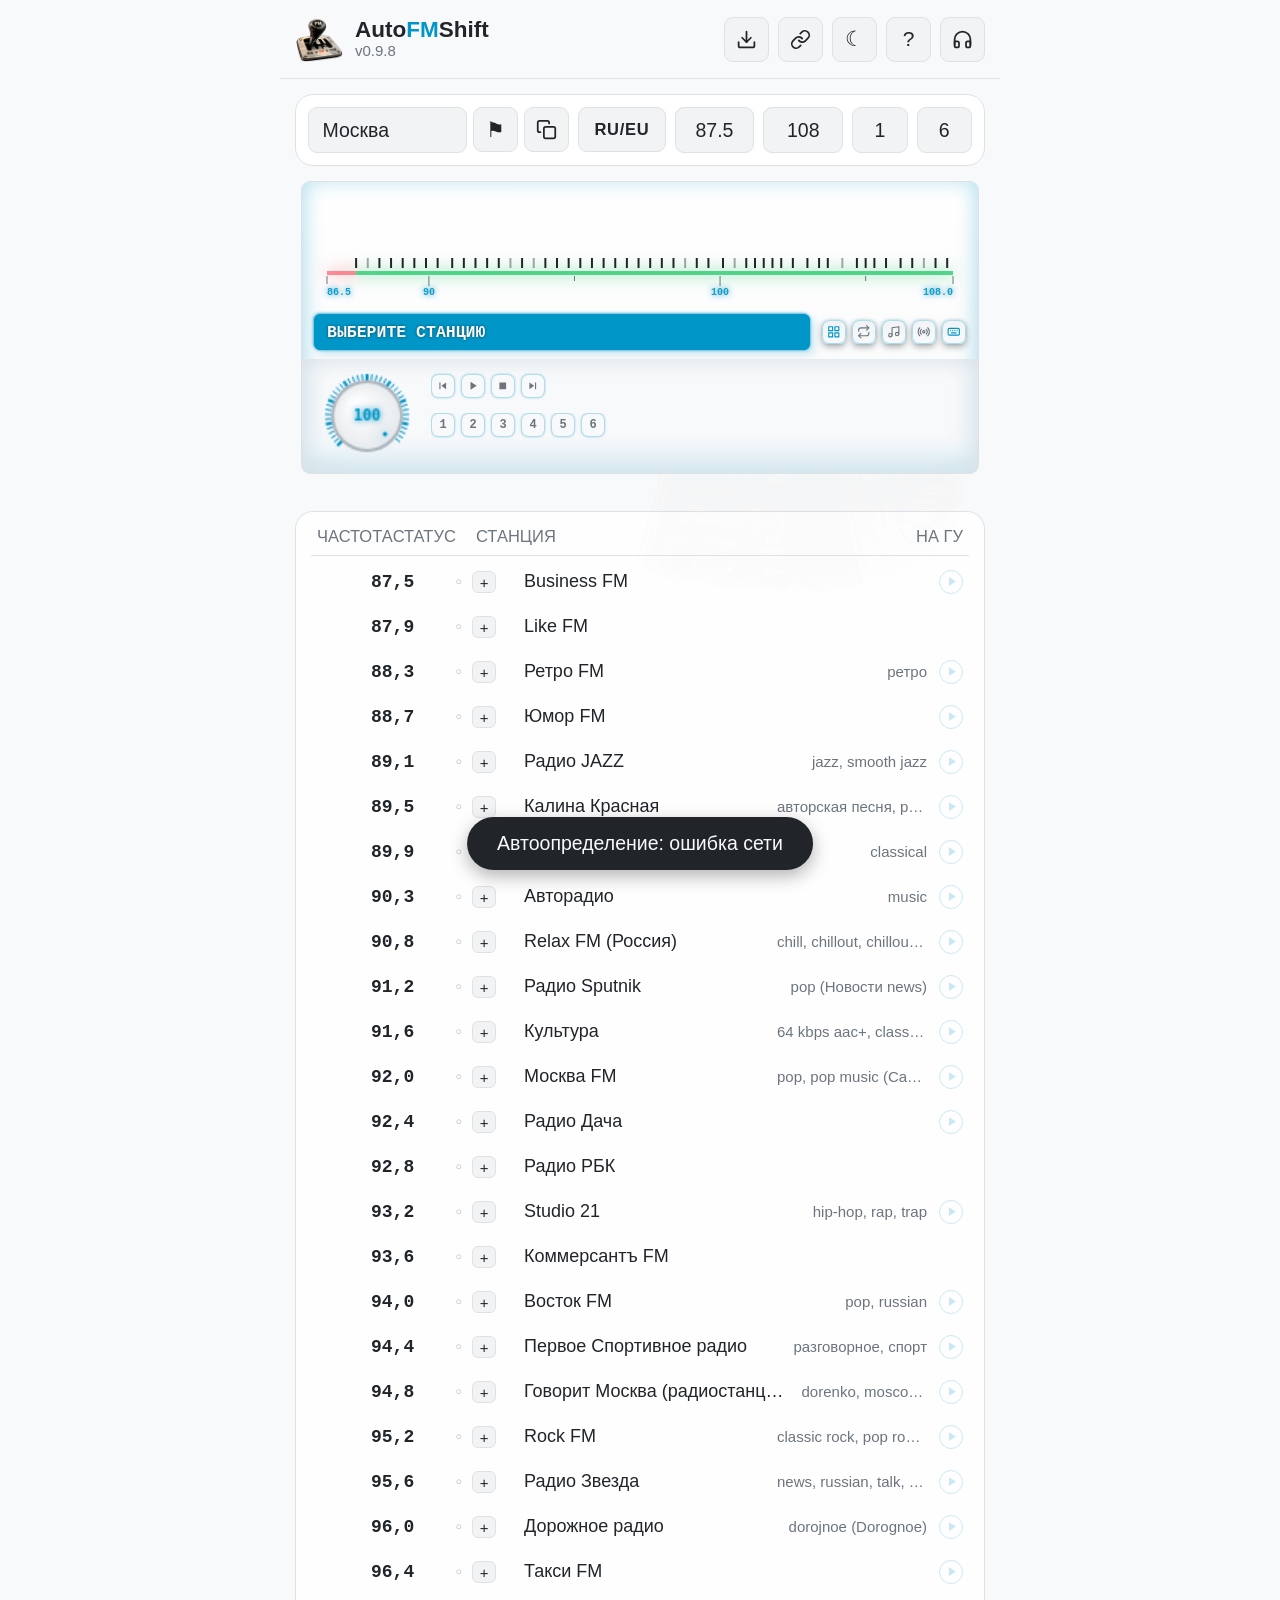
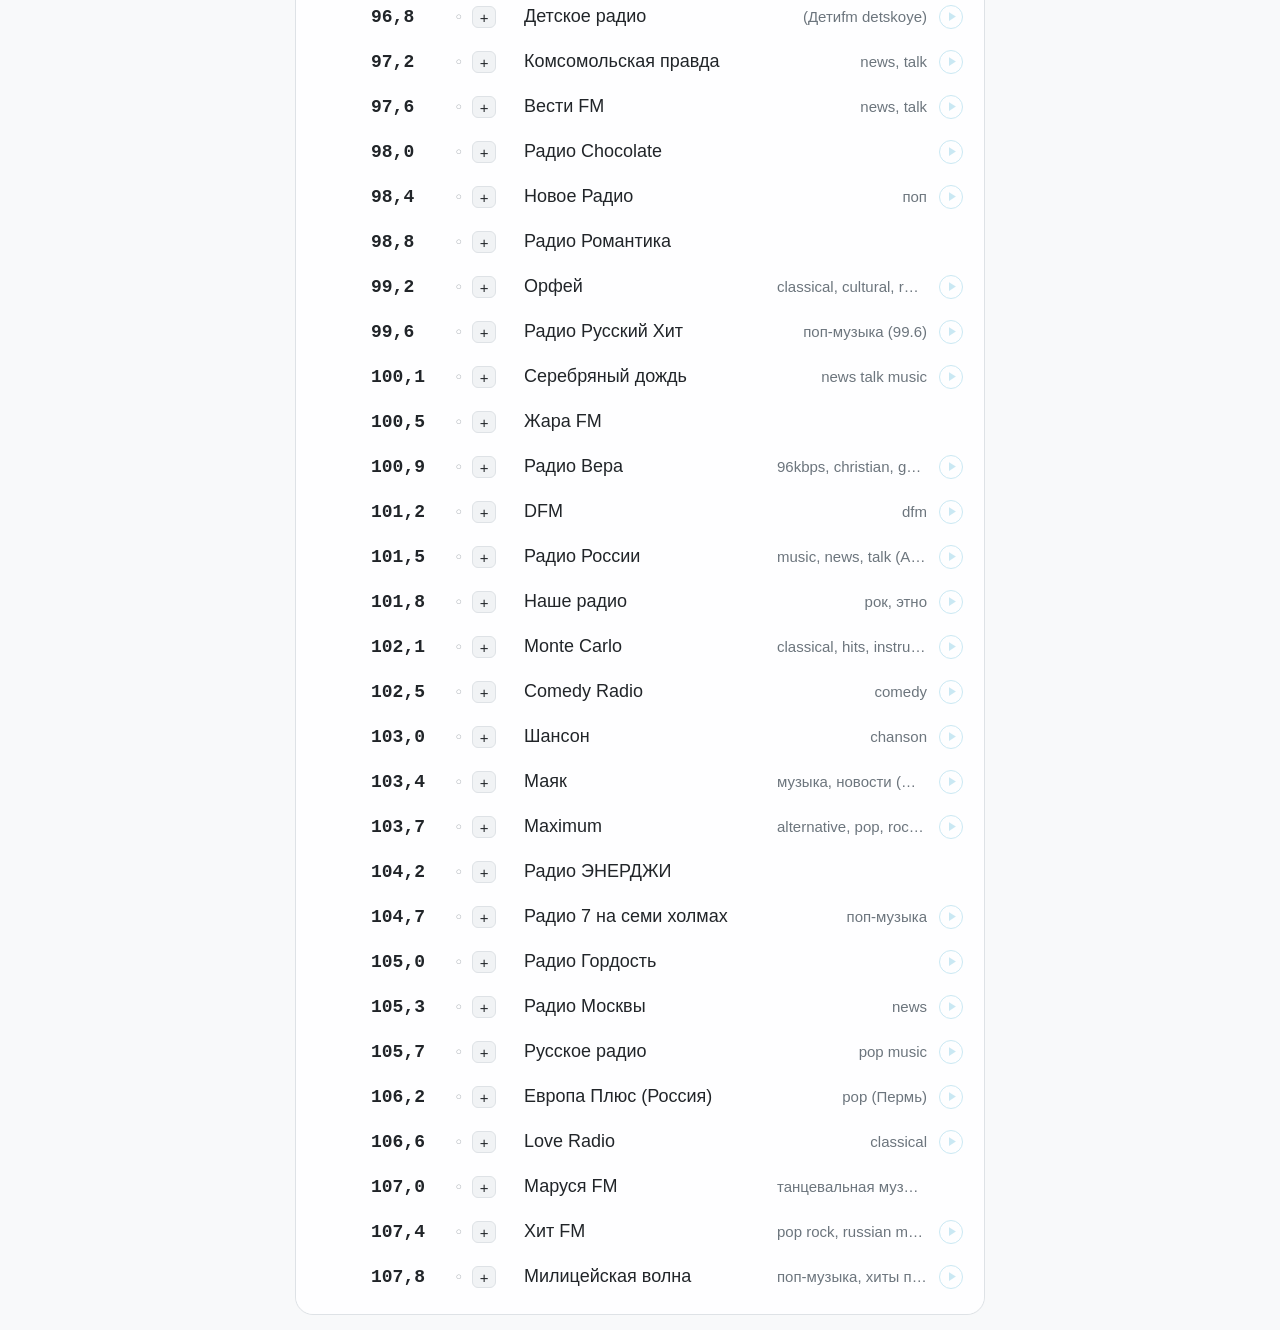
==== commit 60043c8f: "Scorch smallfixes" ====
--- a/index.html
+++ b/index.html
@@ -6,15 +6,15 @@
     <meta name="author" content="tabookot; GLM; Claude (Anthropic)">
     <meta http-equiv="Content-Security-Policy" content="default-src 'self'; script-src 'self' https://cdnjs.cloudflare.com https://cdn.jsdelivr.net; style-src 'self' 'unsafe-inline' https://fonts.googleapis.com; font-src https://fonts.gstatic.com; img-src * data: blob:; media-src * blob:; connect-src https: http:; object-src 'none'; base-uri 'none'; form-action 'none'">
     <title>AutoFMShift</title>
-    <link rel="icon" type="image/png" href="img/logo_100.png?v=0.9.7">
+    <link rel="icon" type="image/png" href="img/logo_100.png?v=0.9.8">
     <link rel="icon" type="image/svg+xml" href="data:image/svg+xml,%3Csvg xmlns='http://www.w3.org/2000/svg' viewBox='0 0 32 32'%3E%3Cstyle%3E:root{--plate-bg:%23f8f9fa;--plate-border:%23adb5bd;--track:%23212529;--knob:%2300b4d8}@media(prefers-color-scheme:dark){:root{--plate-bg:%23212529;--plate-border:%23495057;--track:%23f8f9fa;--knob:%2300d4ff}}.plate{fill:var(--plate-bg);stroke:var(--plate-border);stroke-width:2}.track{stroke:var(--track);stroke-width:2.5;stroke-linecap:round;stroke-linejoin:round;fill:none}.knob{fill:var(--knob)}%3C/style%3E%3Crect class='plate' x='2' y='2' width='28' height='28' rx='6'/%3E%3Cpath class='track' d='M10 8v16 M22 8v16 M10 16 l4-5 l4 10 l4-5'/%3E%3Ccircle class='knob' cx='22' cy='8' r='4' style='fill:var(--knob)'/%3E%3C/svg%3E">
-    <link rel="apple-touch-icon" href="img/logo_100.png?v=0.9.7">
+    <link rel="apple-touch-icon" href="img/logo_100.png?v=0.9.8">
     <link rel="preconnect" href="https://fonts.googleapis.com">
     <link rel="preconnect" href="https://fonts.gstatic.com" crossorigin>
     <link href="https://fonts.googleapis.com/css2?family=Orbitron:wght@500;700;900&display=swap" rel="stylesheet">
-    <link rel="stylesheet" href="style.css?v=0.9.7">
-    
-    <script src="compat.js?v=0.9.7"></script>
+    <link rel="stylesheet" href="style.css?v=0.9.8">
+    
+    <script src="compat.js?v=0.9.8"></script>
 </head>
 <body>
     <div class="app-container">
@@ -294,16 +294,16 @@
     
     
     
-    <script src="cities.js?v=0.9.7"></script>
-    <script src="api.js?v=0.9.7"></script>
-    <script src="fmuse.js?v=0.9.7"></script>
-    <script src="core.js?v=0.9.7"></script>
-    <script src="exports.js?v=0.9.7"></script>
-    <script src="dial.js?v=0.9.7"></script>
-    <script src="player.js?v=0.9.7"></script>
-    
-    <script src="scorch/scorch.js?v=0.9.7"></script>
-
-    <script src="app.js?v=0.9.7"></script>
+    <script src="cities.js?v=0.9.8"></script>
+    <script src="api.js?v=0.9.8"></script>
+    <script src="fmuse.js?v=0.9.8"></script>
+    <script src="core.js?v=0.9.8"></script>
+    <script src="exports.js?v=0.9.8"></script>
+    <script src="dial.js?v=0.9.8"></script>
+    <script src="player.js?v=0.9.8"></script>
+    
+    <script src="scorch/scorch.js?v=0.9.8"></script>
+
+    <script src="app.js?v=0.9.8"></script>
 </body>
 </html>
